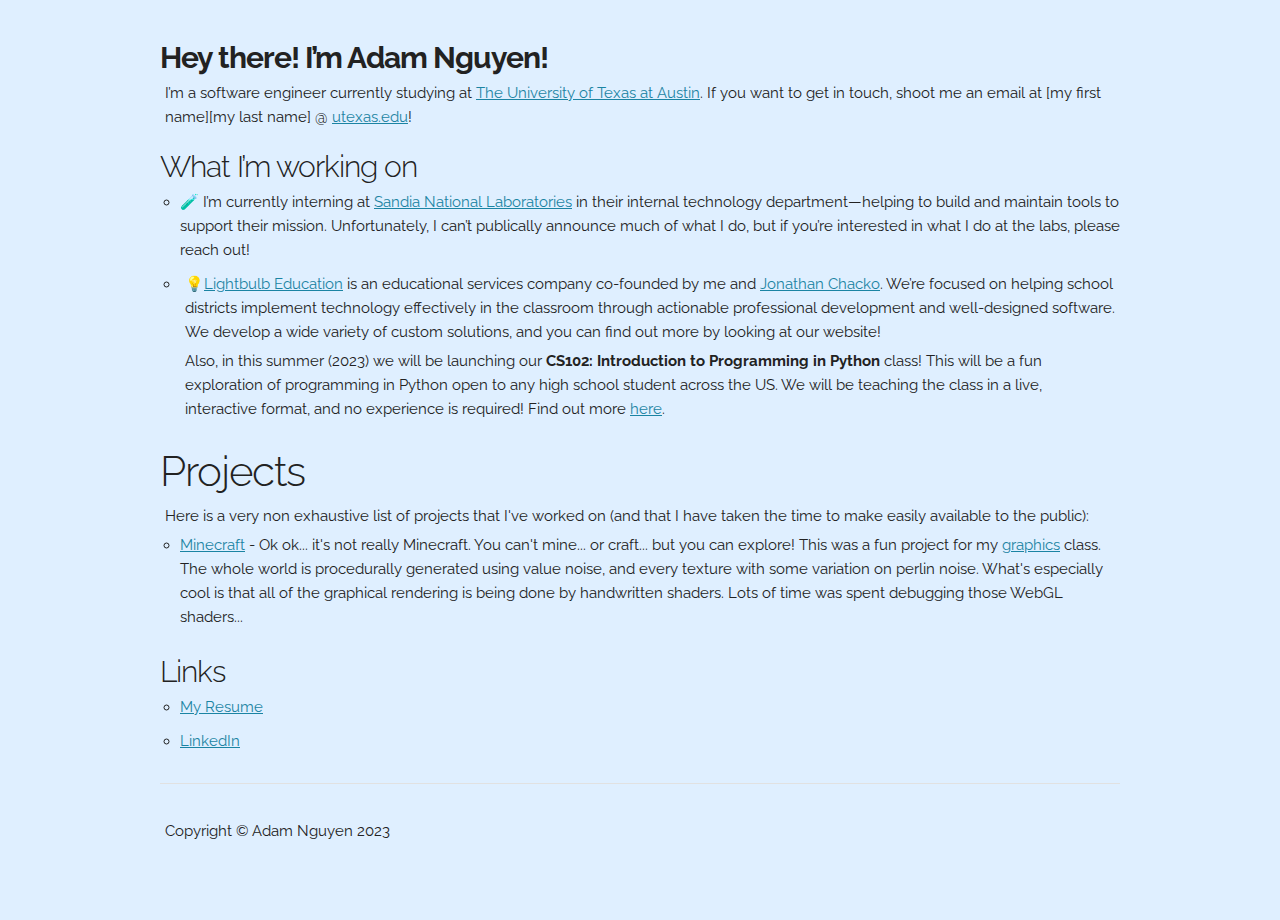
==== public/index.html @ 79eb549b "Merge branch 'main' into 2023" ====
<!DOCTYPE html>
<html>

<head>
  <meta charset="utf-8">
  <meta name="viewport" content="width=device-width">
  <title>Adam Nguyen</title>
<!--   <link href="https://unpkg.com/@picocss/pico@1.5.2/css/pico.min.css" rel="stylesheet" type="text/css" /> -->
  <!-- <link href="style.css" rel="stylesheet" type="text/css" /> -->
  <link rel="preconnect" href="https://fonts.googleapis.com">
  <link rel="preconnect" href="https://fonts.gstatic.com" crossorigin>
  <link href="https://fonts.googleapis.com/css2?family=Raleway&display=swap" rel="stylesheet">
  <link href="skeleton.css" rel="stylesheet" type="text/css" />
  <link href="normalize.css" rel="stylesheet" type="text/css" />
  <link href="loadlast.css" rel="stylesheet" type="text/css" />
</head>

<body>
  <div class="container">
    <!-- <p class="section-description header">LinkedIn  -  GitHub  -  Resume</p> -->
    <h1 id="hey-there-i’m-adam-nguyen" class="heading"><strong>Hey there! I’m Adam Nguyen!</strong></h1>
    <p>I’m a software engineer currently studying at <a href="https://www.utexas.edu/">The University of Texas at
        Austin</a>. If you want to get in touch, shoot me an email at [my first name][my last name] @ <a
        href="http://utexas.edu">utexas.edu</a>!</p>
    <h1 id="what-i’m-working-on">What I’m working on</h1>
    <ul>
      <li>🧪 I’m currently interning at <a href="https://sandia.gov">Sandia National Laboratories</a> in their internal
          technology department—helping to build and maintain tools to support their mission. Unfortunately, I can’t
          publically announce much of what I do, but if you’re interested in what I do at the labs, please reach out!
      </li>
      <li><p>💡<a href="https://lightbulb.education/">Lightbulb Education</a> is an educational services company co-founded
          by me and <a href="https://jchacko.dev">Jonathan Chacko</a>. We’re focused on helping school districts
          implement technology effectively in the classroom through actionable professional development and
          well-designed software. We develop a wide variety of custom solutions, and you can find out more by looking at
          our website!</p>

          <p>
            Also, in this summer (2023) we will be launching our <strong>CS102: Introduction to Programming in Python</strong> class!
            This will be a fun exploration of programming in Python open to any high school student across
            the US. We will be teaching the class in a live, interactive format, and no experience is required! 
            Find out more <a href="https://lightbulb.education/cs102.html" target="_blank">here</a>.
          </p>
      </li>
      
      <!-- <li>
        🏫 <a href="https://outreach.uteach.utexas.edu/">UTeach Outreach</a> is the final item on this list, an
          organization that I am extremely happy to be a part of. We help engage elementary and middle school students
          in STEM by bringing college students into their classrooms and allowing them to explore topics that they never
          would be able to in their regular classes. I’m currently taking a break from them over the summer, but I look
          forward to returning in the fall.
      </li> -->
    </ul>
    <h2>Projects</h2>
    <p>Here is a very non exhaustive list of projects that I've worked on (and that I have taken the 
      time to make easily available to the public):</p>
    <ul>
      <li><a href="https://www.cs.utexas.edu/~adamn/minecraft/" target="_blank">Minecraft</a> - Ok ok... it's not really Minecraft. You can't mine... or craft... 
        but you can explore! This was a fun project for my <a href="https://www.cs.utexas.edu/~graphics/s23/cs378h/" target="_blank">graphics</a> 
        class. The whole world is procedurally generated using value noise, and every texture with some variation on perlin noise.
        What's especially cool is that all of the graphical rendering is being done by handwritten shaders. Lots of time was spent 
        debugging those WebGL shaders...</li>
    </ul>
    <!-- <h1 id="my-friends">My friends</h1>
    <p>🧑‍🤝‍🧑 A non-exhaustive list, in no particular order, of the wonderful people in my life:</p>
    <ul>
      <li><a href="https://jchacko.dev/">jchacko.dev</a> - My best friend and a super amazing guy.</li>
      <li><a href="https://benaubin.com/">benaubin.com</a> - Makes the best pasta carbonara.</li>
    </ul> -->
    <h1 id="links">Links</h1>
    <ul>
      <li><a href="https://docs.google.com/document/d/e/2PACX-1vRsJjgC9dgACAwV-GreEsjLv2fPfvwAAKAZ-rKN1sTv48nCoxZjNA0XbSz0UhXEnxGXQOQiwuHqRRaI/pub">My Resume</a></li>
      <li><a href="http://linkedin.com/in/nguyen-adam">LinkedIn</a></li>
    </ul>
    <hr>
    <p class="footer">
      Copyright © Adam Nguyen 2023
    </p>

  </div>
</body>

</html>
---- public/style.css ----
@charset "UTF-8";/*!
 * Pico.css v1.5.2 (https://picocss.com)
 * Copyright 2019-2022 - Licensed under MIT
 */:root{--font-family:system-ui,-apple-system,"Segoe UI","Roboto","Ubuntu","Cantarell","Noto Sans",sans-serif,"Apple Color Emoji","Segoe UI Emoji","Segoe UI Symbol","Noto Color Emoji";--line-height:1.5;--font-weight:400;--font-size:16px;--border-radius:0.25rem;--border-width:1px;--outline-width:3px;--spacing:1rem;--typography-spacing-vertical:1.5rem;--block-spacing-vertical:calc(var(--spacing) * 2);--block-spacing-horizontal:var(--spacing);--grid-spacing-vertical:0;--grid-spacing-horizontal:var(--spacing);--form-element-spacing-vertical:0.75rem;--form-element-spacing-horizontal:1rem;--nav-element-spacing-vertical:1rem;--nav-element-spacing-horizontal:0.5rem;--nav-link-spacing-vertical:0.5rem;--nav-link-spacing-horizontal:0.5rem;--form-label-font-weight:var(--font-weight);--transition:0.2s ease-in-out}@media (min-width:576px){:root{--font-size:17px}}@media (min-width:768px){:root{--font-size:18px}}@media (min-width:992px){:root{--font-size:19px}}@media (min-width:1200px){:root{--font-size:20px}}@media (min-width:576px){body>footer,body>header,body>main,section{--block-spacing-vertical:calc(var(--spacing) * 2.5)}}@media (min-width:768px){body>footer,body>header,body>main,section{--block-spacing-vertical:calc(var(--spacing) * 3)}}@media (min-width:992px){body>footer,body>header,body>main,section{--block-spacing-vertical:calc(var(--spacing) * 3.5)}}@media (min-width:1200px){body>footer,body>header,body>main,section{--block-spacing-vertical:calc(var(--spacing) * 4)}}@media (min-width:576px){article{--block-spacing-horizontal:calc(var(--spacing) * 1.25)}}@media (min-width:768px){article{--block-spacing-horizontal:calc(var(--spacing) * 1.5)}}@media (min-width:992px){article{--block-spacing-horizontal:calc(var(--spacing) * 1.75)}}@media (min-width:1200px){article{--block-spacing-horizontal:calc(var(--spacing) * 2)}}dialog>article{--block-spacing-vertical:calc(var(--spacing) * 2);--block-spacing-horizontal:var(--spacing)}@media (min-width:576px){dialog>article{--block-spacing-vertical:calc(var(--spacing) * 2.5);--block-spacing-horizontal:calc(var(--spacing) * 1.25)}}@media (min-width:768px){dialog>article{--block-spacing-vertical:calc(var(--spacing) * 3);--block-spacing-horizontal:calc(var(--spacing) * 1.5)}}a{--text-decoration:none}a.contrast,a.secondary{--text-decoration:underline}small{--font-size:0.875em}h1,h2,h3,h4,h5,h6{--font-weight:700}h1{--font-size:2rem;--typography-spacing-vertical:3rem}h2{--font-size:1.75rem;--typography-spacing-vertical:2.625rem}h3{--font-size:1.5rem;--typography-spacing-vertical:2.25rem}h4{--font-size:1.25rem;--typography-spacing-vertical:1.874rem}h5{--font-size:1.125rem;--typography-spacing-vertical:1.6875rem}[type=checkbox],[type=radio]{--border-width:2px}[type=checkbox][role=switch]{--border-width:3px}tfoot td,tfoot th,thead td,thead th{--border-width:3px}:not(thead):not(tfoot)>*>td{--font-size:0.875em}code,kbd,pre,samp{--font-family:"Menlo","Consolas","Roboto Mono","Ubuntu Monospace","Noto Mono","Oxygen Mono","Liberation Mono",monospace,"Apple Color Emoji","Segoe UI Emoji","Segoe UI Symbol","Noto Color Emoji"}kbd{--font-weight:bolder}:root:not([data-theme=dark]),[data-theme=light]{color-scheme:light;--background-color:#dfefff;--color:hsl(205deg, 20%, 32%);--h1-color:hsl(205deg, 30%, 15%);--h2-color:#24333e;--h3-color:hsl(205deg, 25%, 23%);--h4-color:#374956;--h5-color:hsl(205deg, 20%, 32%);--h6-color:#4d606d;--muted-color:hsl(205deg, 10%, 50%);--muted-border-color:hsl(205deg, 20%, 94%);--primary:hsl(195deg, 85%, 41%);--primary-hover:hsl(195deg, 90%, 32%);--primary-focus:rgba(16, 149, 193, 0.125);--primary-inverse:#dfefff;--secondary:hsl(205deg, 15%, 41%);--secondary-hover:hsl(205deg, 20%, 32%);--secondary-focus:rgba(89, 107, 120, 0.125);--secondary-inverse:#dfefff;--contrast:hsl(205deg, 30%, 15%);--contrast-hover:#000;--contrast-focus:rgba(89, 107, 120, 0.125);--contrast-inverse:#dfefff;--mark-background-color:#dfefff2ca;--mark-color:#543a26;--ins-color:#388e3c;--del-color:#c62828;--blockquote-border-color:var(--muted-border-color);--blockquote-footer-color:var(--muted-color);--button-box-shadow:0 0 0 rgba(0, 0, 0, 0);--button-hover-box-shadow:0 0 0 rgba(0, 0, 0, 0);--form-element-background-color:transparent;--form-element-border-color:hsl(205deg, 14%, 68%);--form-element-color:var(--color);--form-element-placeholder-color:var(--muted-color);--form-element-active-background-color:transparent;--form-element-active-border-color:var(--primary);--form-element-focus-color:var(--primary-focus);--form-element-disabled-background-color:hsl(205deg, 18%, 86%);--form-element-disabled-border-color:hsl(205deg, 14%, 68%);--form-element-disabled-opacity:0.5;--form-element-invalid-border-color:#c62828;--form-element-invalid-active-border-color:#d32f2f;--form-element-invalid-focus-color:rgba(211, 47, 47, 0.125);--form-element-valid-border-color:#388e3c;--form-element-valid-active-border-color:#43a047;--form-element-valid-focus-color:rgba(67, 160, 71, 0.125);--switch-background-color:hsl(205deg, 16%, 77%);--switch-color:var(--primary-inverse);--switch-checked-background-color:var(--primary);--range-border-color:hsl(205deg, 18%, 86%);--range-active-border-color:hsl(205deg, 16%, 77%);--range-thumb-border-color:var(--background-color);--range-thumb-color:var(--secondary);--range-thumb-hover-color:var(--secondary-hover);--range-thumb-active-color:var(--primary);--table-border-color:var(--muted-border-color);--table-row-stripped-background-color:#f6f8f9;--code-background-color:hsl(205deg, 20%, 94%);--code-color:var(--muted-color);--code-kbd-background-color:var(--contrast);--code-kbd-color:var(--contrast-inverse);--code-tag-color:hsl(330deg, 40%, 50%);--code-property-color:hsl(185deg, 40%, 40%);--code-value-color:hsl(40deg, 20%, 50%);--code-comment-color:hsl(205deg, 14%, 68%);--accordion-border-color:var(--muted-border-color);--accordion-close-summary-color:var(--color);--accordion-open-summary-color:var(--muted-color);--card-background-color:var(--background-color);--card-border-color:var(--muted-border-color);--card-box-shadow:0 0.125rem 1rem rgba(27, 40, 50, 0.04),0 0.125rem 2rem rgba(27, 40, 50, 0.08),0 0 0 0.0625rem rgba(27, 40, 50, 0.024);--card-sectionning-background-color:#fbfbfc;--dropdown-background-color:#fbfbfc;--dropdown-border-color:#e1e6eb;--dropdown-box-shadow:var(--card-box-shadow);--dropdown-color:var(--color);--dropdown-hover-background-color:hsl(205deg, 20%, 94%);--modal-overlay-background-color:rgba(213, 220, 226, 0.8);--progress-background-color:hsl(205deg, 18%, 86%);--progress-color:var(--primary);--loading-spinner-opacity:0.5;--tooltip-background-color:var(--contrast);--tooltip-color:var(--contrast-inverse);--icon-checkbox:url("data:image/svg+xml,%3Csvg xmlns='http://www.w3.org/2000/svg' width='24' height='24' viewBox='0 0 24 24' fill='none' stroke='%23FFF' stroke-width='4' stroke-linecap='round' stroke-linejoin='round'%3E%3Cpolyline points='20 6 9 17 4 12'%3E%3C/polyline%3E%3C/svg%3E");--icon-chevron:url("data:image/svg+xml,%3Csvg xmlns='http://www.w3.org/2000/svg' width='24' height='24' viewBox='0 0 24 24' fill='none' stroke='rgba(65, 84, 98, 0.999)' stroke-width='2' stroke-linecap='round' stroke-linejoin='round'%3E%3Cpolyline points='6 9 12 15 18 9'%3E%3C/polyline%3E%3C/svg%3E");--icon-chevron-button:url("data:image/svg+xml,%3Csvg xmlns='http://www.w3.org/2000/svg' width='24' height='24' viewBox='0 0 24 24' fill='none' stroke='rgba(255, 255, 255, 0.999)' stroke-width='2' stroke-linecap='round' stroke-linejoin='round'%3E%3Cpolyline points='6 9 12 15 18 9'%3E%3C/polyline%3E%3C/svg%3E");--icon-chevron-button-inverse:url("data:image/svg+xml,%3Csvg xmlns='http://www.w3.org/2000/svg' width='24' height='24' viewBox='0 0 24 24' fill='none' stroke='rgba(255, 255, 255, 0.999)' stroke-width='2' stroke-linecap='round' stroke-linejoin='round'%3E%3Cpolyline points='6 9 12 15 18 9'%3E%3C/polyline%3E%3C/svg%3E");--icon-close:url("data:image/svg+xml,%3Csvg xmlns='http://www.w3.org/2000/svg' width='24' height='24' viewBox='0 0 24 24' fill='none' stroke='rgba(115, 130, 140, 0.999)' stroke-width='4' stroke-linecap='round' stroke-linejoin='round'%3E%3Cline x1='18' y1='6' x2='6' y2='18'%3E%3C/line%3E%3Cline x1='6' y1='6' x2='18' y2='18'%3E%3C/line%3E%3C/svg%3E");--icon-date:url("data:image/svg+xml,%3Csvg xmlns='http://www.w3.org/2000/svg' width='24' height='24' viewBox='0 0 24 24' fill='none' stroke='rgba(65, 84, 98, 0.999)' stroke-width='2' stroke-linecap='round' stroke-linejoin='round'%3E%3Crect x='3' y='4' width='18' height='18' rx='2' ry='2'%3E%3C/rect%3E%3Cline x1='16' y1='2' x2='16' y2='6'%3E%3C/line%3E%3Cline x1='8' y1='2' x2='8' y2='6'%3E%3C/line%3E%3Cline x1='3' y1='10' x2='21' y2='10'%3E%3C/line%3E%3C/svg%3E");--icon-invalid:url("data:image/svg+xml,%3Csvg xmlns='http://www.w3.org/2000/svg' width='24' height='24' viewBox='0 0 24 24' fill='none' stroke='rgba(198, 40, 40, 0.999)' stroke-width='2' stroke-linecap='round' stroke-linejoin='round'%3E%3Ccircle cx='12' cy='12' r='10'%3E%3C/circle%3E%3Cline x1='12' y1='8' x2='12' y2='12'%3E%3C/line%3E%3Cline x1='12' y1='16' x2='12.01' y2='16'%3E%3C/line%3E%3C/svg%3E");--icon-minus:url("data:image/svg+xml,%3Csvg xmlns='http://www.w3.org/2000/svg' width='24' height='24' viewBox='0 0 24 24' fill='none' stroke='%23FFF' stroke-width='4' stroke-linecap='round' stroke-linejoin='round'%3E%3Cline x1='5' y1='12' x2='19' y2='12'%3E%3C/line%3E%3C/svg%3E");--icon-search:url("data:image/svg+xml,%3Csvg xmlns='http://www.w3.org/2000/svg' width='24' height='24' viewBox='0 0 24 24' fill='none' stroke='rgba(65, 84, 98, 0.999)' stroke-width='2' stroke-linecap='round' stroke-linejoin='round'%3E%3Ccircle cx='11' cy='11' r='8'%3E%3C/circle%3E%3Cline x1='21' y1='21' x2='16.65' y2='16.65'%3E%3C/line%3E%3C/svg%3E");--icon-time:url("data:image/svg+xml,%3Csvg xmlns='http://www.w3.org/2000/svg' width='24' height='24' viewBox='0 0 24 24' fill='none' stroke='rgba(65, 84, 98, 0.999)' stroke-width='2' stroke-linecap='round' stroke-linejoin='round'%3E%3Ccircle cx='12' cy='12' r='10'%3E%3C/circle%3E%3Cpolyline points='12 6 12 12 16 14'%3E%3C/polyline%3E%3C/svg%3E");--icon-valid:url("data:image/svg+xml,%3Csvg xmlns='http://www.w3.org/2000/svg' width='24' height='24' viewBox='0 0 24 24' fill='none' stroke='rgba(56, 142, 60, 0.999)' stroke-width='3' stroke-linecap='round' stroke-linejoin='round'%3E%3Cpolyline points='20 6 9 17 4 12'%3E%3C/polyline%3E%3C/svg%3E")}@media only screen and (prefers-color-scheme:dark){:root:not([data-theme=light]){color-scheme:dark;--background-color:#11191f;--color:hsl(205deg, 16%, 77%);--h1-color:hsl(205deg, 20%, 94%);--h2-color:#e1e6eb;--h3-color:hsl(205deg, 18%, 86%);--h4-color:#c8d1d8;--h5-color:hsl(205deg, 16%, 77%);--h6-color:#afbbc4;--muted-color:hsl(205deg, 10%, 50%);--muted-border-color:#1f2d38;--primary:hsl(195deg, 85%, 41%);--primary-hover:hsl(195deg, 80%, 50%);--primary-focus:rgba(16, 149, 193, 0.25);--primary-inverse:#dfefff;--secondary:hsl(205deg, 15%, 41%);--secondary-hover:hsl(205deg, 10%, 50%);--secondary-focus:rgba(115, 130, 140, 0.25);--secondary-inverse:#dfefff;--contrast:hsl(205deg, 20%, 94%);--contrast-hover:#dfefff;--contrast-focus:rgba(115, 130, 140, 0.25);--contrast-inverse:#000;--mark-background-color:#d1c284;--mark-color:#11191f;--ins-color:#388e3c;--del-color:#c62828;--blockquote-border-color:var(--muted-border-color);--blockquote-footer-color:var(--muted-color);--button-box-shadow:0 0 0 rgba(0, 0, 0, 0);--button-hover-box-shadow:0 0 0 rgba(0, 0, 0, 0);--form-element-background-color:#11191f;--form-element-border-color:#374956;--form-element-color:var(--color);--form-element-placeholder-color:var(--muted-color);--form-element-active-background-color:var(--form-element-background-color);--form-element-active-border-color:var(--primary);--form-element-focus-color:var(--primary-focus);--form-element-disabled-background-color:hsl(205deg, 25%, 23%);--form-element-disabled-border-color:hsl(205deg, 20%, 32%);--form-element-disabled-opacity:0.5;--form-element-invalid-border-color:#b71c1c;--form-element-invalid-active-border-color:#c62828;--form-element-invalid-focus-color:rgba(198, 40, 40, 0.25);--form-element-valid-border-color:#2e7d32;--form-element-valid-active-border-color:#388e3c;--form-element-valid-focus-color:rgba(56, 142, 60, 0.25);--switch-background-color:#374956;--switch-color:var(--primary-inverse);--switch-checked-background-color:var(--primary);--range-border-color:#24333e;--range-active-border-color:hsl(205deg, 25%, 23%);--range-thumb-border-color:var(--background-color);--range-thumb-color:var(--secondary);--range-thumb-hover-color:var(--secondary-hover);--range-thumb-active-color:var(--primary);--table-border-color:var(--muted-border-color);--table-row-stripped-background-color:rgba(115, 130, 140, 0.05);--code-background-color:#18232c;--code-color:var(--muted-color);--code-kbd-background-color:var(--contrast);--code-kbd-color:var(--contrast-inverse);--code-tag-color:hsl(330deg, 30%, 50%);--code-property-color:hsl(185deg, 30%, 50%);--code-value-color:hsl(40deg, 10%, 50%);--code-comment-color:#4d606d;--accordion-border-color:var(--muted-border-color);--accordion-active-summary-color:var(--primary);--accordion-close-summary-color:var(--color);--accordion-open-summary-color:var(--muted-color);--card-background-color:#141e26;--card-border-color:#11191f;--card-box-shadow:0 0.125rem 1rem rgba(0, 0, 0, 0.06),0 0.125rem 2rem rgba(0, 0, 0, 0.12),0 0 0 0.0625rem rgba(0, 0, 0, 0.036);--card-sectionning-background-color:#18232c;--dropdown-background-color:hsl(205deg, 30%, 15%);--dropdown-border-color:#24333e;--dropdown-box-shadow:var(--card-box-shadow);--dropdown-color:var(--color);--dropdown-hover-background-color:rgba(36, 51, 62, 0.75);--modal-overlay-background-color:rgba(36, 51, 62, 0.9);--progress-background-color:#24333e;--progress-color:var(--primary);--loading-spinner-opacity:0.5;--tooltip-background-color:var(--contrast);--tooltip-color:var(--contrast-inverse);--icon-checkbox:url("data:image/svg+xml,%3Csvg xmlns='http://www.w3.org/2000/svg' width='24' height='24' viewBox='0 0 24 24' fill='none' stroke='%23FFF' stroke-width='4' stroke-linecap='round' stroke-linejoin='round'%3E%3Cpolyline points='20 6 9 17 4 12'%3E%3C/polyline%3E%3C/svg%3E");--icon-chevron:url("data:image/svg+xml,%3Csvg xmlns='http://www.w3.org/2000/svg' width='24' height='24' viewBox='0 0 24 24' fill='none' stroke='rgba(162, 175, 185, 0.999)' stroke-width='2' stroke-linecap='round' stroke-linejoin='round'%3E%3Cpolyline points='6 9 12 15 18 9'%3E%3C/polyline%3E%3C/svg%3E");--icon-chevron-button:url("data:image/svg+xml,%3Csvg xmlns='http://www.w3.org/2000/svg' width='24' height='24' viewBox='0 0 24 24' fill='none' stroke='rgba(255, 255, 255, 0.999)' stroke-width='2' stroke-linecap='round' stroke-linejoin='round'%3E%3Cpolyline points='6 9 12 15 18 9'%3E%3C/polyline%3E%3C/svg%3E");--icon-chevron-button-inverse:url("data:image/svg+xml,%3Csvg xmlns='http://www.w3.org/2000/svg' width='24' height='24' viewBox='0 0 24 24' fill='none' stroke='rgba(0, 0, 0, 0.999)' stroke-width='2' stroke-linecap='round' stroke-linejoin='round'%3E%3Cpolyline points='6 9 12 15 18 9'%3E%3C/polyline%3E%3C/svg%3E");--icon-close:url("data:image/svg+xml,%3Csvg xmlns='http://www.w3.org/2000/svg' width='24' height='24' viewBox='0 0 24 24' fill='none' stroke='rgba(115, 130, 140, 0.999)' stroke-width='4' stroke-linecap='round' stroke-linejoin='round'%3E%3Cline x1='18' y1='6' x2='6' y2='18'%3E%3C/line%3E%3Cline x1='6' y1='6' x2='18' y2='18'%3E%3C/line%3E%3C/svg%3E");--icon-date:url("data:image/svg+xml,%3Csvg xmlns='http://www.w3.org/2000/svg' width='24' height='24' viewBox='0 0 24 24' fill='none' stroke='rgba(162, 175, 185, 0.999)' stroke-width='2' stroke-linecap='round' stroke-linejoin='round'%3E%3Crect x='3' y='4' width='18' height='18' rx='2' ry='2'%3E%3C/rect%3E%3Cline x1='16' y1='2' x2='16' y2='6'%3E%3C/line%3E%3Cline x1='8' y1='2' x2='8' y2='6'%3E%3C/line%3E%3Cline x1='3' y1='10' x2='21' y2='10'%3E%3C/line%3E%3C/svg%3E");--icon-invalid:url("data:image/svg+xml,%3Csvg xmlns='http://www.w3.org/2000/svg' width='24' height='24' viewBox='0 0 24 24' fill='none' stroke='rgba(183, 28, 28, 0.999)' stroke-width='2' stroke-linecap='round' stroke-linejoin='round'%3E%3Ccircle cx='12' cy='12' r='10'%3E%3C/circle%3E%3Cline x1='12' y1='8' x2='12' y2='12'%3E%3C/line%3E%3Cline x1='12' y1='16' x2='12.01' y2='16'%3E%3C/line%3E%3C/svg%3E");--icon-minus:url("data:image/svg+xml,%3Csvg xmlns='http://www.w3.org/2000/svg' width='24' height='24' viewBox='0 0 24 24' fill='none' stroke='%23FFF' stroke-width='4' stroke-linecap='round' stroke-linejoin='round'%3E%3Cline x1='5' y1='12' x2='19' y2='12'%3E%3C/line%3E%3C/svg%3E");--icon-search:url("data:image/svg+xml,%3Csvg xmlns='http://www.w3.org/2000/svg' width='24' height='24' viewBox='0 0 24 24' fill='none' stroke='rgba(162, 175, 185, 0.999)' stroke-width='2' stroke-linecap='round' stroke-linejoin='round'%3E%3Ccircle cx='11' cy='11' r='8'%3E%3C/circle%3E%3Cline x1='21' y1='21' x2='16.65' y2='16.65'%3E%3C/line%3E%3C/svg%3E");--icon-time:url("data:image/svg+xml,%3Csvg xmlns='http://www.w3.org/2000/svg' width='24' height='24' viewBox='0 0 24 24' fill='none' stroke='rgba(162, 175, 185, 0.999)' stroke-width='2' stroke-linecap='round' stroke-linejoin='round'%3E%3Ccircle cx='12' cy='12' r='10'%3E%3C/circle%3E%3Cpolyline points='12 6 12 12 16 14'%3E%3C/polyline%3E%3C/svg%3E");--icon-valid:url("data:image/svg+xml,%3Csvg xmlns='http://www.w3.org/2000/svg' width='24' height='24' viewBox='0 0 24 24' fill='none' stroke='rgba(46, 125, 50, 0.999)' stroke-width='3' stroke-linecap='round' stroke-linejoin='round'%3E%3Cpolyline points='20 6 9 17 4 12'%3E%3C/polyline%3E%3C/svg%3E")}}[data-theme=dark]{color-scheme:dark;--background-color:#11191f;--color:hsl(205deg, 16%, 77%);--h1-color:hsl(205deg, 20%, 94%);--h2-color:#e1e6eb;--h3-color:hsl(205deg, 18%, 86%);--h4-color:#c8d1d8;--h5-color:hsl(205deg, 16%, 77%);--h6-color:#afbbc4;--muted-color:hsl(205deg, 10%, 50%);--muted-border-color:#1f2d38;--primary:hsl(195deg, 85%, 41%);--primary-hover:hsl(195deg, 80%, 50%);--primary-focus:rgba(16, 149, 193, 0.25);--primary-inverse:#dfefff;--secondary:hsl(205deg, 15%, 41%);--secondary-hover:hsl(205deg, 10%, 50%);--secondary-focus:rgba(115, 130, 140, 0.25);--secondary-inverse:#dfefff;--contrast:hsl(205deg, 20%, 94%);--contrast-hover:#dfefff;--contrast-focus:rgba(115, 130, 140, 0.25);--contrast-inverse:#000;--mark-background-color:#d1c284;--mark-color:#11191f;--ins-color:#388e3c;--del-color:#c62828;--blockquote-border-color:var(--muted-border-color);--blockquote-footer-color:var(--muted-color);--button-box-shadow:0 0 0 rgba(0, 0, 0, 0);--button-hover-box-shadow:0 0 0 rgba(0, 0, 0, 0);--form-element-background-color:#11191f;--form-element-border-color:#374956;--form-element-color:var(--color);--form-element-placeholder-color:var(--muted-color);--form-element-active-background-color:var(--form-element-background-color);--form-element-active-border-color:var(--primary);--form-element-focus-color:var(--primary-focus);--form-element-disabled-background-color:hsl(205deg, 25%, 23%);--form-element-disabled-border-color:hsl(205deg, 20%, 32%);--form-element-disabled-opacity:0.5;--form-element-invalid-border-color:#b71c1c;--form-element-invalid-active-border-color:#c62828;--form-element-invalid-focus-color:rgba(198, 40, 40, 0.25);--form-element-valid-border-color:#2e7d32;--form-element-valid-active-border-color:#388e3c;--form-element-valid-focus-color:rgba(56, 142, 60, 0.25);--switch-background-color:#374956;--switch-color:var(--primary-inverse);--switch-checked-background-color:var(--primary);--range-border-color:#24333e;--range-active-border-color:hsl(205deg, 25%, 23%);--range-thumb-border-color:var(--background-color);--range-thumb-color:var(--secondary);--range-thumb-hover-color:var(--secondary-hover);--range-thumb-active-color:var(--primary);--table-border-color:var(--muted-border-color);--table-row-stripped-background-color:rgba(115, 130, 140, 0.05);--code-background-color:#18232c;--code-color:var(--muted-color);--code-kbd-background-color:var(--contrast);--code-kbd-color:var(--contrast-inverse);--code-tag-color:hsl(330deg, 30%, 50%);--code-property-color:hsl(185deg, 30%, 50%);--code-value-color:hsl(40deg, 10%, 50%);--code-comment-color:#4d606d;--accordion-border-color:var(--muted-border-color);--accordion-active-summary-color:var(--primary);--accordion-close-summary-color:var(--color);--accordion-open-summary-color:var(--muted-color);--card-background-color:#141e26;--card-border-color:#11191f;--card-box-shadow:0 0.125rem 1rem rgba(0, 0, 0, 0.06),0 0.125rem 2rem rgba(0, 0, 0, 0.12),0 0 0 0.0625rem rgba(0, 0, 0, 0.036);--card-sectionning-background-color:#18232c;--dropdown-background-color:hsl(205deg, 30%, 15%);--dropdown-border-color:#24333e;--dropdown-box-shadow:var(--card-box-shadow);--dropdown-color:var(--color);--dropdown-hover-background-color:rgba(36, 51, 62, 0.75);--modal-overlay-background-color:rgba(36, 51, 62, 0.9);--progress-background-color:#24333e;--progress-color:var(--primary);--loading-spinner-opacity:0.5;--tooltip-background-color:var(--contrast);--tooltip-color:var(--contrast-inverse);--icon-checkbox:url("data:image/svg+xml,%3Csvg xmlns='http://www.w3.org/2000/svg' width='24' height='24' viewBox='0 0 24 24' fill='none' stroke='%23FFF' stroke-width='4' stroke-linecap='round' stroke-linejoin='round'%3E%3Cpolyline points='20 6 9 17 4 12'%3E%3C/polyline%3E%3C/svg%3E");--icon-chevron:url("data:image/svg+xml,%3Csvg xmlns='http://www.w3.org/2000/svg' width='24' height='24' viewBox='0 0 24 24' fill='none' stroke='rgba(162, 175, 185, 0.999)' stroke-width='2' stroke-linecap='round' stroke-linejoin='round'%3E%3Cpolyline points='6 9 12 15 18 9'%3E%3C/polyline%3E%3C/svg%3E");--icon-chevron-button:url("data:image/svg+xml,%3Csvg xmlns='http://www.w3.org/2000/svg' width='24' height='24' viewBox='0 0 24 24' fill='none' stroke='rgba(255, 255, 255, 0.999)' stroke-width='2' stroke-linecap='round' stroke-linejoin='round'%3E%3Cpolyline points='6 9 12 15 18 9'%3E%3C/polyline%3E%3C/svg%3E");--icon-chevron-button-inverse:url("data:image/svg+xml,%3Csvg xmlns='http://www.w3.org/2000/svg' width='24' height='24' viewBox='0 0 24 24' fill='none' stroke='rgba(0, 0, 0, 0.999)' stroke-width='2' stroke-linecap='round' stroke-linejoin='round'%3E%3Cpolyline points='6 9 12 15 18 9'%3E%3C/polyline%3E%3C/svg%3E");--icon-close:url("data:image/svg+xml,%3Csvg xmlns='http://www.w3.org/2000/svg' width='24' height='24' viewBox='0 0 24 24' fill='none' stroke='rgba(115, 130, 140, 0.999)' stroke-width='4' stroke-linecap='round' stroke-linejoin='round'%3E%3Cline x1='18' y1='6' x2='6' y2='18'%3E%3C/line%3E%3Cline x1='6' y1='6' x2='18' y2='18'%3E%3C/line%3E%3C/svg%3E");--icon-date:url("data:image/svg+xml,%3Csvg xmlns='http://www.w3.org/2000/svg' width='24' height='24' viewBox='0 0 24 24' fill='none' stroke='rgba(162, 175, 185, 0.999)' stroke-width='2' stroke-linecap='round' stroke-linejoin='round'%3E%3Crect x='3' y='4' width='18' height='18' rx='2' ry='2'%3E%3C/rect%3E%3Cline x1='16' y1='2' x2='16' y2='6'%3E%3C/line%3E%3Cline x1='8' y1='2' x2='8' y2='6'%3E%3C/line%3E%3Cline x1='3' y1='10' x2='21' y2='10'%3E%3C/line%3E%3C/svg%3E");--icon-invalid:url("data:image/svg+xml,%3Csvg xmlns='http://www.w3.org/2000/svg' width='24' height='24' viewBox='0 0 24 24' fill='none' stroke='rgba(183, 28, 28, 0.999)' stroke-width='2' stroke-linecap='round' stroke-linejoin='round'%3E%3Ccircle cx='12' cy='12' r='10'%3E%3C/circle%3E%3Cline x1='12' y1='8' x2='12' y2='12'%3E%3C/line%3E%3Cline x1='12' y1='16' x2='12.01' y2='16'%3E%3C/line%3E%3C/svg%3E");--icon-minus:url("data:image/svg+xml,%3Csvg xmlns='http://www.w3.org/2000/svg' width='24' height='24' viewBox='0 0 24 24' fill='none' stroke='%23FFF' stroke-width='4' stroke-linecap='round' stroke-linejoin='round'%3E%3Cline x1='5' y1='12' x2='19' y2='12'%3E%3C/line%3E%3C/svg%3E");--icon-search:url("data:image/svg+xml,%3Csvg xmlns='http://www.w3.org/2000/svg' width='24' height='24' viewBox='0 0 24 24' fill='none' stroke='rgba(162, 175, 185, 0.999)' stroke-width='2' stroke-linecap='round' stroke-linejoin='round'%3E%3Ccircle cx='11' cy='11' r='8'%3E%3C/circle%3E%3Cline x1='21' y1='21' x2='16.65' y2='16.65'%3E%3C/line%3E%3C/svg%3E");--icon-time:url("data:image/svg+xml,%3Csvg xmlns='http://www.w3.org/2000/svg' width='24' height='24' viewBox='0 0 24 24' fill='none' stroke='rgba(162, 175, 185, 0.999)' stroke-width='2' stroke-linecap='round' stroke-linejoin='round'%3E%3Ccircle cx='12' cy='12' r='10'%3E%3C/circle%3E%3Cpolyline points='12 6 12 12 16 14'%3E%3C/polyline%3E%3C/svg%3E");--icon-valid:url("data:image/svg+xml,%3Csvg xmlns='http://www.w3.org/2000/svg' width='24' height='24' viewBox='0 0 24 24' fill='none' stroke='rgba(46, 125, 50, 0.999)' stroke-width='3' stroke-linecap='round' stroke-linejoin='round'%3E%3Cpolyline points='20 6 9 17 4 12'%3E%3C/polyline%3E%3C/svg%3E")}*,::after,::before{box-sizing:border-box;background-repeat:no-repeat}::after,::before{text-decoration:inherit;vertical-align:inherit}:where(:root){-webkit-tap-highlight-color:transparent;-webkit-text-size-adjust:100%;-moz-text-size-adjust:100%;text-size-adjust:100%;text-rendering:optimizeLegibility;background-color:var(--background-color);color:var(--color);font-weight:var(--font-weight);font-size:var(--font-size);line-height:var(--line-height);font-family:var(--font-family);overflow-wrap:break-word;cursor:default;-moz-tab-size:4;-o-tab-size:4;tab-size:4}main{display:block}body{width:100%;margin:0}body>footer,body>header,body>main{width:100%;margin-right:auto;margin-left:auto;padding:var(--block-spacing-vertical) 0}.container,.container-fluid{width:100%;margin-right:auto;margin-left:auto;padding-right:var(--spacing);padding-left:var(--spacing)}@media (min-width:576px){.container{max-width:510px;padding-right:0;padding-left:0}}@media (min-width:768px){.container{max-width:700px}}@media (min-width:992px){.container{max-width:920px}}@media (min-width:1200px){.container{max-width:1130px}}section{margin-bottom:var(--block-spacing-vertical)}.grid{grid-column-gap:var(--grid-spacing-horizontal);grid-row-gap:var(--grid-spacing-vertical);display:grid;grid-template-columns:1fr;margin:0}@media (min-width:992px){.grid{grid-template-columns:repeat(auto-fit,minmax(0%,1fr))}}.grid>*{min-width:0}figure{display:block;margin:0;padding:0;overflow-x:auto}figure figcaption{padding:calc(var(--spacing) * .5) 0;color:var(--muted-color)}b,strong{font-weight:bolder}sub,sup{position:relative;font-size:.75em;line-height:0;vertical-align:baseline}sub{bottom:-.25em}sup{top:-.5em}address,blockquote,dl,figure,form,ol,p,pre,table,ul{margin-top:0;margin-bottom:var(--typography-spacing-vertical);color:var(--color);font-style:normal;font-weight:var(--font-weight);font-size:var(--font-size)}[role=link],a{--color:var(--primary);--background-color:transparent;outline:0;background-color:var(--background-color);color:var(--color);-webkit-text-decoration:var(--text-decoration);text-decoration:var(--text-decoration);transition:background-color var(--transition),color var(--transition),box-shadow var(--transition),-webkit-text-decoration var(--transition);transition:background-color var(--transition),color var(--transition),text-decoration var(--transition),box-shadow var(--transition);transition:background-color var(--transition),color var(--transition),text-decoration var(--transition),box-shadow var(--transition),-webkit-text-decoration var(--transition)}[role=link]:is([aria-current],:hover,:active,:focus),a:is([aria-current],:hover,:active,:focus){--color:var(--primary-hover);--text-decoration:underline}[role=link]:focus,a:focus{--background-color:var(--primary-focus)}[role=link].secondary,a.secondary{--color:var(--secondary)}[role=link].secondary:is([aria-current],:hover,:active,:focus),a.secondary:is([aria-current],:hover,:active,:focus){--color:var(--secondary-hover)}[role=link].secondary:focus,a.secondary:focus{--background-color:var(--secondary-focus)}[role=link].contrast,a.contrast{--color:var(--contrast)}[role=link].contrast:is([aria-current],:hover,:active,:focus),a.contrast:is([aria-current],:hover,:active,:focus){--color:var(--contrast-hover)}[role=link].contrast:focus,a.contrast:focus{--background-color:var(--contrast-focus)}h1,h2,h3,h4,h5,h6{margin-top:0;margin-bottom:var(--typography-spacing-vertical);color:var(--color);font-weight:var(--font-weight);font-size:var(--font-size);font-family:var(--font-family)}h1{--color:var(--h1-color)}h2{--color:var(--h2-color)}h3{--color:var(--h3-color)}h4{--color:var(--h4-color)}h5{--color:var(--h5-color)}h6{--color:var(--h6-color)}:where(address,blockquote,dl,figure,form,ol,p,pre,table,ul)~:is(h1,h2,h3,h4,h5,h6){margin-top:var(--typography-spacing-vertical)}.headings,hgroup{margin-bottom:var(--typography-spacing-vertical)}.headings>*,hgroup>*{margin-bottom:0}.headings>:last-child,hgroup>:last-child{--color:var(--muted-color);--font-weight:unset;font-size:1rem;font-family:unset}p{margin-bottom:var(--typography-spacing-vertical)}small{font-size:var(--font-size)}:where(dl,ol,ul){padding-right:0;padding-left:var(--spacing);-webkit-padding-start:var(--spacing);padding-inline-start:var(--spacing);-webkit-padding-end:0;padding-inline-end:0}:where(dl,ol,ul) li{margin-bottom:calc(var(--typography-spacing-vertical) * .25)}:where(dl,ol,ul) :is(dl,ol,ul){margin:0;margin-top:calc(var(--typography-spacing-vertical) * .25)}ul li{list-style:square}mark{padding:.125rem .25rem;background-color:var(--mark-background-color);color:var(--mark-color);vertical-align:baseline}blockquote{display:block;margin:var(--typography-spacing-vertical) 0;padding:var(--spacing);border-right:none;border-left:.25rem solid var(--blockquote-border-color);-webkit-border-start:0.25rem solid var(--blockquote-border-color);border-inline-start:0.25rem solid var(--blockquote-border-color);-webkit-border-end:none;border-inline-end:none}blockquote footer{margin-top:calc(var(--typography-spacing-vertical) * .5);color:var(--blockquote-footer-color)}abbr[title]{border-bottom:1px dotted;text-decoration:none;cursor:help}ins{color:var(--ins-color);text-decoration:none}del{color:var(--del-color)}::-moz-selection{background-color:var(--primary-focus)}::selection{background-color:var(--primary-focus)}:where(audio,canvas,iframe,img,svg,video){vertical-align:middle}audio,video{display:inline-block}audio:not([controls]){display:none;height:0}:where(iframe){border-style:none}img{max-width:100%;height:auto;border-style:none}:where(svg:not([fill])){fill:currentColor}svg:not(:root){overflow:hidden}button{margin:0;overflow:visible;font-family:inherit;text-transform:none}[type=button],[type=reset],[type=submit],button{-webkit-appearance:button}button{display:block;width:100%;margin-bottom:var(--spacing)}[role=button]{display:inline-block;text-decoration:none}[role=button],button,input[type=button],input[type=reset],input[type=submit]{--background-color:var(--primary);--border-color:var(--primary);--color:var(--primary-inverse);--box-shadow:var(--button-box-shadow, 0 0 0 rgba(0, 0, 0, 0));padding:var(--form-element-spacing-vertical) var(--form-element-spacing-horizontal);border:var(--border-width) solid var(--border-color);border-radius:var(--border-radius);outline:0;background-color:var(--background-color);box-shadow:var(--box-shadow);color:var(--color);font-weight:var(--font-weight);font-size:1rem;line-height:var(--line-height);text-align:center;cursor:pointer;transition:background-color var(--transition),border-color var(--transition),color var(--transition),box-shadow var(--transition)}[role=button]:is([aria-current],:hover,:active,:focus),button:is([aria-current],:hover,:active,:focus),input[type=button]:is([aria-current],:hover,:active,:focus),input[type=reset]:is([aria-current],:hover,:active,:focus),input[type=submit]:is([aria-current],:hover,:active,:focus){--background-color:var(--primary-hover);--border-color:var(--primary-hover);--box-shadow:var(--button-hover-box-shadow, 0 0 0 rgba(0, 0, 0, 0));--color:var(--primary-inverse)}[role=button]:focus,button:focus,input[type=button]:focus,input[type=reset]:focus,input[type=submit]:focus{--box-shadow:var(--button-hover-box-shadow, 0 0 0 rgba(0, 0, 0, 0)),0 0 0 var(--outline-width) var(--primary-focus)}:is(button,input[type=submit],input[type=button],[role=button]).secondary,input[type=reset]{--background-color:var(--secondary);--border-color:var(--secondary);--color:var(--secondary-inverse);cursor:pointer}:is(button,input[type=submit],input[type=button],[role=button]).secondary:is([aria-current],:hover,:active,:focus),input[type=reset]:is([aria-current],:hover,:active,:focus){--background-color:var(--secondary-hover);--border-color:var(--secondary-hover);--color:var(--secondary-inverse)}:is(button,input[type=submit],input[type=button],[role=button]).secondary:focus,input[type=reset]:focus{--box-shadow:var(--button-hover-box-shadow, 0 0 0 rgba(0, 0, 0, 0)),0 0 0 var(--outline-width) var(--secondary-focus)}:is(button,input[type=submit],input[type=button],[role=button]).contrast{--background-color:var(--contrast);--border-color:var(--contrast);--color:var(--contrast-inverse)}:is(button,input[type=submit],input[type=button],[role=button]).contrast:is([aria-current],:hover,:active,:focus){--background-color:var(--contrast-hover);--border-color:var(--contrast-hover);--color:var(--contrast-inverse)}:is(button,input[type=submit],input[type=button],[role=button]).contrast:focus{--box-shadow:var(--button-hover-box-shadow, 0 0 0 rgba(0, 0, 0, 0)),0 0 0 var(--outline-width) var(--contrast-focus)}:is(button,input[type=submit],input[type=button],[role=button]).outline,input[type=reset].outline{--background-color:transparent;--color:var(--primary)}:is(button,input[type=submit],input[type=button],[role=button]).outline:is([aria-current],:hover,:active,:focus),input[type=reset].outline:is([aria-current],:hover,:active,:focus){--background-color:transparent;--color:var(--primary-hover)}:is(button,input[type=submit],input[type=button],[role=button]).outline.secondary,input[type=reset].outline{--color:var(--secondary)}:is(button,input[type=submit],input[type=button],[role=button]).outline.secondary:is([aria-current],:hover,:active,:focus),input[type=reset].outline:is([aria-current],:hover,:active,:focus){--color:var(--secondary-hover)}:is(button,input[type=submit],input[type=button],[role=button]).outline.contrast{--color:var(--contrast)}:is(button,input[type=submit],input[type=button],[role=button]).outline.contrast:is([aria-current],:hover,:active,:focus){--color:var(--contrast-hover)}:where(button,[type=submit],[type=button],[type=reset],[role=button])[disabled],:where(fieldset[disabled]) :is(button,[type=submit],[type=button],[type=reset],[role=button]),a[role=button]:not([href]){opacity:.5;pointer-events:none}input,optgroup,select,textarea{margin:0;font-size:1rem;line-height:var(--line-height);font-family:inherit;letter-spacing:inherit}input{overflow:visible}select{text-transform:none}legend{max-width:100%;padding:0;color:inherit;white-space:normal}textarea{overflow:auto}[type=checkbox],[type=radio]{padding:0}::-webkit-inner-spin-button,::-webkit-outer-spin-button{height:auto}[type=search]{-webkit-appearance:textfield;outline-offset:-2px}[type=search]::-webkit-search-decoration{-webkit-appearance:none}::-webkit-file-upload-button{-webkit-appearance:button;font:inherit}::-moz-focus-inner{padding:0;border-style:none}:-moz-focusring{outline:0}:-moz-ui-invalid{box-shadow:none}::-ms-expand{display:none}[type=file],[type=range]{padding:0;border-width:0}input:not([type=checkbox]):not([type=radio]):not([type=range]){height:calc(1rem * var(--line-height) + var(--form-element-spacing-vertical) * 2 + var(--border-width) * 2)}fieldset{margin:0;margin-bottom:var(--spacing);padding:0;border:0}fieldset legend,label{display:block;margin-bottom:calc(var(--spacing) * .25);font-weight:var(--form-label-font-weight,var(--font-weight))}input:not([type=checkbox]):not([type=radio]),select,textarea{width:100%}input:not([type=checkbox]):not([type=radio]):not([type=range]):not([type=file]),select,textarea{-webkit-appearance:none;-moz-appearance:none;appearance:none;padding:var(--form-element-spacing-vertical) var(--form-element-spacing-horizontal);vertical-align:middle}input,select,textarea{--background-color:var(--form-element-background-color);--border-color:var(--form-element-border-color);--color:var(--form-element-color);--box-shadow:none;border:var(--border-width) solid var(--border-color);border-radius:var(--border-radius);outline:0;background-color:var(--background-color);box-shadow:var(--box-shadow);color:var(--color);font-weight:var(--font-weight);transition:background-color var(--transition),border-color var(--transition),color var(--transition),box-shadow var(--transition)}:where(select,textarea):is(:active,:focus),input:not([type=submit]):not([type=button]):not([type=reset]):not([type=checkbox]):not([type=radio]):not([readonly]):is(:active,:focus){--background-color:var(--form-element-active-background-color)}:where(select,textarea):is(:active,:focus),input:not([type=submit]):not([type=button]):not([type=reset]):not([role=switch]):not([readonly]):is(:active,:focus){--border-color:var(--form-element-active-border-color)}input:not([type=submit]):not([type=button]):not([type=reset]):not([type=range]):not([type=file]):not([readonly]):focus,select:focus,textarea:focus{--box-shadow:0 0 0 var(--outline-width) var(--form-element-focus-color)}:where(fieldset[disabled]) :is(input:not([type=submit]):not([type=button]):not([type=reset]),select,textarea),input:not([type=submit]):not([type=button]):not([type=reset])[disabled],select[disabled],textarea[disabled]{--background-color:var(--form-element-disabled-background-color);--border-color:var(--form-element-disabled-border-color);opacity:var(--form-element-disabled-opacity);pointer-events:none}:where(input,select,textarea):not([type=checkbox]):not([type=radio])[aria-invalid]{padding-right:calc(var(--form-element-spacing-horizontal) + 1.5rem)!important;padding-left:var(--form-element-spacing-horizontal);-webkit-padding-start:var(--form-element-spacing-horizontal)!important;padding-inline-start:var(--form-element-spacing-horizontal)!important;-webkit-padding-end:calc(var(--form-element-spacing-horizontal) + 1.5rem)!important;padding-inline-end:calc(var(--form-element-spacing-horizontal) + 1.5rem)!important;background-position:center right .75rem;background-size:1rem auto;background-repeat:no-repeat}:where(input,select,textarea):not([type=checkbox]):not([type=radio])[aria-invalid=false]{background-image:var(--icon-valid)}:where(input,select,textarea):not([type=checkbox]):not([type=radio])[aria-invalid=true]{background-image:var(--icon-invalid)}:where(input,select,textarea)[aria-invalid=false]{--border-color:var(--form-element-valid-border-color)}:where(input,select,textarea)[aria-invalid=false]:is(:active,:focus){--border-color:var(--form-element-valid-active-border-color)!important;--box-shadow:0 0 0 var(--outline-width) var(--form-element-valid-focus-color)!important}:where(input,select,textarea)[aria-invalid=true]{--border-color:var(--form-element-invalid-border-color)}:where(input,select,textarea)[aria-invalid=true]:is(:active,:focus){--border-color:var(--form-element-invalid-active-border-color)!important;--box-shadow:0 0 0 var(--outline-width) var(--form-element-invalid-focus-color)!important}[dir=rtl] :where(input,select,textarea):not([type=checkbox]):not([type=radio])[aria-invalid=false],[dir=rtl] :where(input,select,textarea):not([type=checkbox]):not([type=radio])[aria-invalid=true],[dir=rtl] :where(input,select,textarea):not([type=checkbox]):not([type=radio])[aria-invalid]{background-position:center left .75rem}input::-webkit-input-placeholder,input::placeholder,select:invalid,textarea::-webkit-input-placeholder,textarea::placeholder{color:var(--form-element-placeholder-color);opacity:1}input:not([type=checkbox]):not([type=radio]),select,textarea{margin-bottom:var(--spacing)}select::-ms-expand{border:0;background-color:transparent}select:not([multiple]):not([size]){padding-right:calc(var(--form-element-spacing-horizontal) + 1.5rem);padding-left:var(--form-element-spacing-horizontal);-webkit-padding-start:var(--form-element-spacing-horizontal);padding-inline-start:var(--form-element-spacing-horizontal);-webkit-padding-end:calc(var(--form-element-spacing-horizontal) + 1.5rem);padding-inline-end:calc(var(--form-element-spacing-horizontal) + 1.5rem);background-image:var(--icon-chevron);background-position:center right .75rem;background-size:1rem auto;background-repeat:no-repeat}[dir=rtl] select:not([multiple]):not([size]){background-position:center left .75rem}:where(input,select,textarea)+small{display:block;width:100%;margin-top:calc(var(--spacing) * -.75);margin-bottom:var(--spacing);color:var(--muted-color)}label>:where(input,select,textarea){margin-top:calc(var(--spacing) * .25)}[type=checkbox],[type=radio]{-webkit-appearance:none;-moz-appearance:none;appearance:none;width:1.25em;height:1.25em;margin-top:-.125em;margin-right:.375em;margin-left:0;-webkit-margin-start:0;margin-inline-start:0;-webkit-margin-end:.375em;margin-inline-end:.375em;border-width:var(--border-width);font-size:inherit;vertical-align:middle;cursor:pointer}[type=checkbox]::-ms-check,[type=radio]::-ms-check{display:none}[type=checkbox]:checked,[type=checkbox]:checked:active,[type=checkbox]:checked:focus,[type=radio]:checked,[type=radio]:checked:active,[type=radio]:checked:focus{--background-color:var(--primary);--border-color:var(--primary);background-image:var(--icon-checkbox);background-position:center;background-size:.75em auto;background-repeat:no-repeat}[type=checkbox]~label,[type=radio]~label{display:inline-block;margin-right:.375em;margin-bottom:0;cursor:pointer}[type=checkbox]:indeterminate{--background-color:var(--primary);--border-color:var(--primary);background-image:var(--icon-minus);background-position:center;background-size:.75em auto;background-repeat:no-repeat}[type=radio]{border-radius:50%}[type=radio]:checked,[type=radio]:checked:active,[type=radio]:checked:focus{--background-color:var(--primary-inverse);border-width:.35em;background-image:none}[type=checkbox][role=switch]{--background-color:var(--switch-background-color);--border-color:var(--switch-background-color);--color:var(--switch-color);width:2.25em;height:1.25em;border:var(--border-width) solid var(--border-color);border-radius:1.25em;background-color:var(--background-color);line-height:1.25em}[type=checkbox][role=switch]:focus{--background-color:var(--switch-background-color);--border-color:var(--switch-background-color)}[type=checkbox][role=switch]:checked{--background-color:var(--switch-checked-background-color);--border-color:var(--switch-checked-background-color)}[type=checkbox][role=switch]:before{display:block;width:calc(1.25em - (var(--border-width) * 2));height:100%;border-radius:50%;background-color:var(--color);content:"";transition:margin .1s ease-in-out}[type=checkbox][role=switch]:checked{background-image:none}[type=checkbox][role=switch]:checked::before{margin-left:calc(1.125em - var(--border-width));-webkit-margin-start:calc(1.125em - var(--border-width));margin-inline-start:calc(1.125em - var(--border-width))}[type=checkbox]:checked[aria-invalid=false],[type=checkbox][aria-invalid=false],[type=checkbox][role=switch]:checked[aria-invalid=false],[type=checkbox][role=switch][aria-invalid=false],[type=radio]:checked[aria-invalid=false],[type=radio][aria-invalid=false]{--border-color:var(--form-element-valid-border-color)}[type=checkbox]:checked[aria-invalid=true],[type=checkbox][aria-invalid=true],[type=checkbox][role=switch]:checked[aria-invalid=true],[type=checkbox][role=switch][aria-invalid=true],[type=radio]:checked[aria-invalid=true],[type=radio][aria-invalid=true]{--border-color:var(--form-element-invalid-border-color)}[type=color]::-webkit-color-swatch-wrapper{padding:0}[type=color]::-moz-focus-inner{padding:0}[type=color]::-webkit-color-swatch{border:0;border-radius:calc(var(--border-radius) * .5)}[type=color]::-moz-color-swatch{border:0;border-radius:calc(var(--border-radius) * .5)}input:not([type=checkbox]):not([type=radio]):not([type=range]):not([type=file])[type=date],input:not([type=checkbox]):not([type=radio]):not([type=range]):not([type=file])[type=datetime-local],input:not([type=checkbox]):not([type=radio]):not([type=range]):not([type=file])[type=month],input:not([type=checkbox]):not([type=radio]):not([type=range]):not([type=file])[type=time],input:not([type=checkbox]):not([type=radio]):not([type=range]):not([type=file])[type=week]{--icon-position:0.75rem;--icon-width:1rem;padding-right:calc(var(--icon-width) + var(--icon-position));background-image:var(--icon-date);background-position:center right var(--icon-position);background-size:var(--icon-width) auto;background-repeat:no-repeat}input:not([type=checkbox]):not([type=radio]):not([type=range]):not([type=file])[type=time]{background-image:var(--icon-time)}[type=date]::-webkit-calendar-picker-indicator,[type=datetime-local]::-webkit-calendar-picker-indicator,[type=month]::-webkit-calendar-picker-indicator,[type=time]::-webkit-calendar-picker-indicator,[type=week]::-webkit-calendar-picker-indicator{width:var(--icon-width);margin-right:calc(var(--icon-width) * -1);margin-left:var(--icon-position);opacity:0}[dir=rtl] :is([type=date],[type=datetime-local],[type=month],[type=time],[type=week]){text-align:right}[type=file]{--color:var(--muted-color);padding:calc(var(--form-element-spacing-vertical) * .5) 0;border:0;border-radius:0;background:0 0}[type=file]::-webkit-file-upload-button{--background-color:var(--secondary);--border-color:var(--secondary);--color:var(--secondary-inverse);margin-right:calc(var(--spacing)/ 2);margin-left:0;-webkit-margin-start:0;margin-inline-start:0;-webkit-margin-end:calc(var(--spacing)/ 2);margin-inline-end:calc(var(--spacing)/ 2);padding:calc(var(--form-element-spacing-vertical) * .5) calc(var(--form-element-spacing-horizontal) * .5);border:var(--border-width) solid var(--border-color);border-radius:var(--border-radius);outline:0;background-color:var(--background-color);box-shadow:var(--box-shadow);color:var(--color);font-weight:var(--font-weight);font-size:1rem;line-height:var(--line-height);text-align:center;cursor:pointer;-webkit-transition:background-color var(--transition),border-color var(--transition),color var(--transition),box-shadow var(--transition);transition:background-color var(--transition),border-color var(--transition),color var(--transition),box-shadow var(--transition)}[type=file]::file-selector-button{--background-color:var(--secondary);--border-color:var(--secondary);--color:var(--secondary-inverse);margin-right:calc(var(--spacing)/ 2);margin-left:0;-webkit-margin-start:0;margin-inline-start:0;-webkit-margin-end:calc(var(--spacing)/ 2);margin-inline-end:calc(var(--spacing)/ 2);padding:calc(var(--form-element-spacing-vertical) * .5) calc(var(--form-element-spacing-horizontal) * .5);border:var(--border-width) solid var(--border-color);border-radius:var(--border-radius);outline:0;background-color:var(--background-color);box-shadow:var(--box-shadow);color:var(--color);font-weight:var(--font-weight);font-size:1rem;line-height:var(--line-height);text-align:center;cursor:pointer;transition:background-color var(--transition),border-color var(--transition),color var(--transition),box-shadow var(--transition)}[type=file]::-webkit-file-upload-button:is(:hover,:active,:focus){--background-color:var(--secondary-hover);--border-color:var(--secondary-hover)}[type=file]::file-selector-button:is(:hover,:active,:focus){--background-color:var(--secondary-hover);--border-color:var(--secondary-hover)}[type=file]::-webkit-file-upload-button{--background-color:var(--secondary);--border-color:var(--secondary);--color:var(--secondary-inverse);margin-right:calc(var(--spacing)/ 2);margin-left:0;-webkit-margin-start:0;margin-inline-start:0;-webkit-margin-end:calc(var(--spacing)/ 2);margin-inline-end:calc(var(--spacing)/ 2);padding:calc(var(--form-element-spacing-vertical) * .5) calc(var(--form-element-spacing-horizontal) * .5);border:var(--border-width) solid var(--border-color);border-radius:var(--border-radius);outline:0;background-color:var(--background-color);box-shadow:var(--box-shadow);color:var(--color);font-weight:var(--font-weight);font-size:1rem;line-height:var(--line-height);text-align:center;cursor:pointer;-webkit-transition:background-color var(--transition),border-color var(--transition),color var(--transition),box-shadow var(--transition);transition:background-color var(--transition),border-color var(--transition),color var(--transition),box-shadow var(--transition)}[type=file]::-webkit-file-upload-button:is(:hover,:active,:focus){--background-color:var(--secondary-hover);--border-color:var(--secondary-hover)}[type=file]::-ms-browse{--background-color:var(--secondary);--border-color:var(--secondary);--color:var(--secondary-inverse);margin-right:calc(var(--spacing)/ 2);margin-left:0;margin-inline-start:0;margin-inline-end:calc(var(--spacing)/ 2);padding:calc(var(--form-element-spacing-vertical) * .5) calc(var(--form-element-spacing-horizontal) * .5);border:var(--border-width) solid var(--border-color);border-radius:var(--border-radius);outline:0;background-color:var(--background-color);box-shadow:var(--box-shadow);color:var(--color);font-weight:var(--font-weight);font-size:1rem;line-height:var(--line-height);text-align:center;cursor:pointer;-ms-transition:background-color var(--transition),border-color var(--transition),color var(--transition),box-shadow var(--transition);transition:background-color var(--transition),border-color var(--transition),color var(--transition),box-shadow var(--transition)}[type=file]::-ms-browse:is(:hover,:active,:focus){--background-color:var(--secondary-hover);--border-color:var(--secondary-hover)}[type=range]{-webkit-appearance:none;-moz-appearance:none;appearance:none;width:100%;height:1.25rem;background:0 0}[type=range]::-webkit-slider-runnable-track{width:100%;height:.25rem;border-radius:var(--border-radius);background-color:var(--range-border-color);-webkit-transition:background-color var(--transition),box-shadow var(--transition);transition:background-color var(--transition),box-shadow var(--transition)}[type=range]::-moz-range-track{width:100%;height:.25rem;border-radius:var(--border-radius);background-color:var(--range-border-color);-moz-transition:background-color var(--transition),box-shadow var(--transition);transition:background-color var(--transition),box-shadow var(--transition)}[type=range]::-ms-track{width:100%;height:.25rem;border-radius:var(--border-radius);background-color:var(--range-border-color);-ms-transition:background-color var(--transition),box-shadow var(--transition);transition:background-color var(--transition),box-shadow var(--transition)}[type=range]::-webkit-slider-thumb{-webkit-appearance:none;width:1.25rem;height:1.25rem;margin-top:-.5rem;border:2px solid var(--range-thumb-border-color);border-radius:50%;background-color:var(--range-thumb-color);cursor:pointer;-webkit-transition:background-color var(--transition),transform var(--transition);transition:background-color var(--transition),transform var(--transition)}[type=range]::-moz-range-thumb{-webkit-appearance:none;width:1.25rem;height:1.25rem;margin-top:-.5rem;border:2px solid var(--range-thumb-border-color);border-radius:50%;background-color:var(--range-thumb-color);cursor:pointer;-moz-transition:background-color var(--transition),transform var(--transition);transition:background-color var(--transition),transform var(--transition)}[type=range]::-ms-thumb{-webkit-appearance:none;width:1.25rem;height:1.25rem;margin-top:-.5rem;border:2px solid var(--range-thumb-border-color);border-radius:50%;background-color:var(--range-thumb-color);cursor:pointer;-ms-transition:background-color var(--transition),transform var(--transition);transition:background-color var(--transition),transform var(--transition)}[type=range]:focus,[type=range]:hover{--range-border-color:var(--range-active-border-color);--range-thumb-color:var(--range-thumb-hover-color)}[type=range]:active{--range-thumb-color:var(--range-thumb-active-color)}[type=range]:active::-webkit-slider-thumb{transform:scale(1.25)}[type=range]:active::-moz-range-thumb{transform:scale(1.25)}[type=range]:active::-ms-thumb{transform:scale(1.25)}input:not([type=checkbox]):not([type=radio]):not([type=range]):not([type=file])[type=search]{-webkit-padding-start:calc(var(--form-element-spacing-horizontal) + 1.75rem);padding-inline-start:calc(var(--form-element-spacing-horizontal) + 1.75rem);border-radius:5rem;background-image:var(--icon-search);background-position:center left 1.125rem;background-size:1rem auto;background-repeat:no-repeat}input:not([type=checkbox]):not([type=radio]):not([type=range]):not([type=file])[type=search][aria-invalid]{-webkit-padding-start:calc(var(--form-element-spacing-horizontal) + 1.75rem)!important;padding-inline-start:calc(var(--form-element-spacing-horizontal) + 1.75rem)!important;background-position:center left 1.125rem,center right .75rem}input:not([type=checkbox]):not([type=radio]):not([type=range]):not([type=file])[type=search][aria-invalid=false]{background-image:var(--icon-search),var(--icon-valid)}input:not([type=checkbox]):not([type=radio]):not([type=range]):not([type=file])[type=search][aria-invalid=true]{background-image:var(--icon-search),var(--icon-invalid)}[type=search]::-webkit-search-cancel-button{-webkit-appearance:none;display:none}[dir=rtl] :where(input):not([type=checkbox]):not([type=radio]):not([type=range]):not([type=file])[type=search]{background-position:center right 1.125rem}[dir=rtl] :where(input):not([type=checkbox]):not([type=radio]):not([type=range]):not([type=file])[type=search][aria-invalid]{background-position:center right 1.125rem,center left .75rem}:where(table){width:100%;border-collapse:collapse;border-spacing:0;text-indent:0}td,th{padding:calc(var(--spacing)/ 2) var(--spacing);border-bottom:var(--border-width) solid var(--table-border-color);color:var(--color);font-weight:var(--font-weight);font-size:var(--font-size);text-align:left;text-align:start}tfoot td,tfoot th{border-top:var(--border-width) solid var(--table-border-color);border-bottom:0}table[role=grid] tbody tr:nth-child(odd){background-color:var(--table-row-stripped-background-color)}code,kbd,pre,samp{font-size:.875em;font-family:var(--font-family)}pre{-ms-overflow-style:scrollbar;overflow:auto}code,kbd,pre{border-radius:var(--border-radius);background:var(--code-background-color);color:var(--code-color);font-weight:var(--font-weight);line-height:initial}code,kbd{display:inline-block;padding:.375rem .5rem}pre{display:block;margin-bottom:var(--spacing);overflow-x:auto}pre>code{display:block;padding:var(--spacing);background:0 0;font-size:14px;line-height:var(--line-height)}code b{color:var(--code-tag-color);font-weight:var(--font-weight)}code i{color:var(--code-property-color);font-style:normal}code u{color:var(--code-value-color);text-decoration:none}code em{color:var(--code-comment-color);font-style:normal}kbd{background-color:var(--code-kbd-background-color);color:var(--code-kbd-color);vertical-align:baseline}hr{height:0;border:0;border-top:1px solid var(--muted-border-color);color:inherit}[hidden],template{display:none!important}canvas{display:inline-block}details{display:block;margin-bottom:var(--spacing);padding-bottom:var(--spacing);border-bottom:var(--border-width) solid var(--accordion-border-color)}details summary{line-height:1rem;list-style-type:none;cursor:pointer;transition:color var(--transition)}details summary:not([role]){color:var(--accordion-close-summary-color)}details summary::-webkit-details-marker{display:none}details summary::marker{display:none}details summary::-moz-list-bullet{list-style-type:none}details summary::after{display:block;width:1rem;height:1rem;-webkit-margin-start:calc(var(--spacing,1rem) * 0.5);margin-inline-start:calc(var(--spacing,1rem) * .5);float:right;transform:rotate(-90deg);background-image:var(--icon-chevron);background-position:right center;background-size:1rem auto;background-repeat:no-repeat;content:"";transition:transform var(--transition)}details summary:focus{outline:0}details summary:focus:not([role=button]){color:var(--accordion-active-summary-color)}details summary[role=button]{width:100%;text-align:left}details summary[role=button]::after{height:calc(1rem * var(--line-height,1.5));background-image:var(--icon-chevron-button)}details summary[role=button]:not(.outline).contrast::after{background-image:var(--icon-chevron-button-inverse)}details[open]>summary{margin-bottom:calc(var(--spacing))}details[open]>summary:not([role]):not(:focus){color:var(--accordion-open-summary-color)}details[open]>summary::after{transform:rotate(0)}[dir=rtl] details summary{text-align:right}[dir=rtl] details summary::after{float:left;background-position:left center}article{margin:var(--block-spacing-vertical) 0;padding:var(--block-spacing-vertical) var(--block-spacing-horizontal);border-radius:var(--border-radius);background:var(--card-background-color);box-shadow:var(--card-box-shadow)}article>footer,article>header{margin-right:calc(var(--block-spacing-horizontal) * -1);margin-left:calc(var(--block-spacing-horizontal) * -1);padding:calc(var(--block-spacing-vertical) * .66) var(--block-spacing-horizontal);background-color:var(--card-sectionning-background-color)}article>header{margin-top:calc(var(--block-spacing-vertical) * -1);margin-bottom:var(--block-spacing-vertical);border-bottom:var(--border-width) solid var(--card-border-color)}article>footer{margin-top:var(--block-spacing-vertical);margin-bottom:calc(var(--block-spacing-vertical) * -1);border-top:var(--border-width) solid var(--card-border-color)}:root{--scrollbar-width:0px}dialog{display:flex;z-index:999;position:fixed;top:0;right:0;bottom:0;left:0;align-items:center;justify-content:center;width:inherit;min-width:100%;height:inherit;min-height:100%;padding:var(--spacing);border:0;background-color:var(--modal-overlay-background-color);color:var(--color)}dialog article{max-height:calc(100vh - var(--spacing) * 2);overflow:auto}@media (min-width:576px){dialog article{max-width:510px}}@media (min-width:768px){dialog article{max-width:700px}}dialog article>footer,dialog article>header{padding:calc(var(--block-spacing-vertical) * .5) var(--block-spacing-horizontal)}dialog article>header .close{margin:0;margin-left:var(--spacing);float:right}dialog article>footer{text-align:right}dialog article>footer [role=button]{margin-bottom:0}dialog article>footer [role=button]:not(:first-of-type){margin-left:calc(var(--spacing) * .5)}dialog article p:last-of-type{margin:0}dialog article .close{display:block;width:1rem;height:1rem;margin-top:calc(var(--block-spacing-vertical) * -.5);margin-bottom:var(--typography-spacing-vertical);margin-left:auto;background-image:var(--icon-close);background-position:center;background-size:auto 1rem;background-repeat:no-repeat;opacity:.5;transition:opacity var(--transition)}dialog article .close:is([aria-current],:hover,:active,:focus){opacity:1}dialog:not([open]),dialog[open=false]{display:none}.modal-is-open{padding-right:var(--scrollbar-width,0);overflow:hidden;pointer-events:none}.modal-is-open dialog{pointer-events:auto}:where(.modal-is-opening,.modal-is-closing) dialog,:where(.modal-is-opening,.modal-is-closing) dialog>article{-webkit-animation-duration:.2s;animation-duration:.2s;-webkit-animation-timing-function:ease-in-out;animation-timing-function:ease-in-out;-webkit-animation-fill-mode:both;animation-fill-mode:both}:where(.modal-is-opening,.modal-is-closing) dialog{-webkit-animation-duration:.8s;animation-duration:.8s;-webkit-animation-name:fadeIn;animation-name:fadeIn}:where(.modal-is-opening,.modal-is-closing) dialog>article{-webkit-animation-delay:.2s;animation-delay:.2s;-webkit-animation-name:slideInDown;animation-name:slideInDown}.modal-is-closing dialog,.modal-is-closing dialog>article{-webkit-animation-delay:0s;animation-delay:0s;animation-direction:reverse}@-webkit-keyframes fadeIn{from{background-color:transparent}to{background-color:var(--modal-overlay-background-color)}}@keyframes fadeIn{from{background-color:transparent}to{background-color:var(--modal-overlay-background-color)}}@-webkit-keyframes slideInDown{from{transform:translateY(-100%);opacity:0}to{transform:translateY(0);opacity:1}}@keyframes slideInDown{from{transform:translateY(-100%);opacity:0}to{transform:translateY(0);opacity:1}}:where(nav li)::before{float:left;content:"​"}nav,nav ul{display:flex}nav{justify-content:space-between}nav ol,nav ul{align-items:center;margin-bottom:0;padding:0;list-style:none}nav ol:first-of-type,nav ul:first-of-type{margin-left:calc(var(--nav-element-spacing-horizontal) * -1)}nav ol:last-of-type,nav ul:last-of-type{margin-right:calc(var(--nav-element-spacing-horizontal) * -1)}nav li{display:inline-block;margin:0;padding:var(--nav-element-spacing-vertical) var(--nav-element-spacing-horizontal)}nav li>*{--spacing:0}nav :where(a,[role=link]){display:inline-block;margin:calc(var(--nav-link-spacing-vertical) * -1) calc(var(--nav-link-spacing-horizontal) * -1);padding:var(--nav-link-spacing-vertical) var(--nav-link-spacing-horizontal);border-radius:var(--border-radius);text-decoration:none}nav :where(a,[role=link]):is([aria-current],:hover,:active,:focus){text-decoration:none}nav [role=button]{margin-right:inherit;margin-left:inherit;padding:var(--nav-link-spacing-vertical) var(--nav-link-spacing-horizontal)}aside li,aside nav,aside ol,aside ul{display:block}aside li{padding:calc(var(--nav-element-spacing-vertical) * .5) var(--nav-element-spacing-horizontal)}aside li a{display:block}aside li [role=button]{margin:inherit}progress{display:inline-block;vertical-align:baseline}progress{-webkit-appearance:none;-moz-appearance:none;display:inline-block;appearance:none;width:100%;height:.5rem;margin-bottom:calc(var(--spacing) * .5);overflow:hidden;border:0;border-radius:var(--border-radius);background-color:var(--progress-background-color);color:var(--progress-color)}progress::-webkit-progress-bar{border-radius:var(--border-radius);background:0 0}progress[value]::-webkit-progress-value{background-color:var(--progress-color)}progress::-moz-progress-bar{background-color:var(--progress-color)}@media (prefers-reduced-motion:no-preference){progress:indeterminate{background:var(--progress-background-color) linear-gradient(to right,var(--progress-color) 30%,var(--progress-background-color) 30%) top left/150% 150% no-repeat;-webkit-animation:progressIndeterminate 1s linear infinite;animation:progressIndeterminate 1s linear infinite}progress:indeterminate[value]::-webkit-progress-value{background-color:transparent}progress:indeterminate::-moz-progress-bar{background-color:transparent}}@media (prefers-reduced-motion:no-preference){[dir=rtl] progress:indeterminate{animation-direction:reverse}}@-webkit-keyframes progressIndeterminate{0%{background-position:200% 0}100%{background-position:-200% 0}}@keyframes progressIndeterminate{0%{background-position:200% 0}100%{background-position:-200% 0}}details[role=list],li[role=list]{position:relative}details[role=list] summary+ul,li[role=list]>ul{display:flex;z-index:99;position:absolute;top:auto;right:0;left:0;flex-direction:column;margin:0;padding:0;border:var(--border-width) solid var(--dropdown-border-color);border-radius:var(--border-radius);border-top-right-radius:0;border-top-left-radius:0;background-color:var(--dropdown-background-color);box-shadow:var(--card-box-shadow);color:var(--dropdown-color);white-space:nowrap}details[role=list] summary+ul li,li[role=list]>ul li{width:100%;margin-bottom:0;padding:calc(var(--form-element-spacing-vertical) * .5) var(--form-element-spacing-horizontal);list-style:none}details[role=list] summary+ul li:first-of-type,li[role=list]>ul li:first-of-type{margin-top:calc(var(--form-element-spacing-vertical) * .5)}details[role=list] summary+ul li:last-of-type,li[role=list]>ul li:last-of-type{margin-bottom:calc(var(--form-element-spacing-vertical) * .5)}details[role=list] summary+ul li a,li[role=list]>ul li a{display:block;margin:calc(var(--form-element-spacing-vertical) * -.5) calc(var(--form-element-spacing-horizontal) * -1);padding:calc(var(--form-element-spacing-vertical) * .5) var(--form-element-spacing-horizontal);overflow:hidden;color:var(--dropdown-color);text-decoration:none;text-overflow:ellipsis}details[role=list] summary+ul li a:hover,li[role=list]>ul li a:hover{background-color:var(--dropdown-hover-background-color)}details[role=list] summary::after,li[role=list]>a::after{display:block;width:1rem;height:calc(1rem * var(--line-height,1.5));-webkit-margin-start:0.5rem;margin-inline-start:.5rem;float:right;transform:rotate(0);background-position:right center;background-size:1rem auto;background-repeat:no-repeat;content:""}details[role=list]{padding:0;border-bottom:none}details[role=list] summary{margin-bottom:0}details[role=list] summary:not([role]){height:calc(1rem * var(--line-height) + var(--form-element-spacing-vertical) * 2 + var(--border-width) * 2);padding:var(--form-element-spacing-vertical) var(--form-element-spacing-horizontal);border:var(--border-width) solid var(--form-element-border-color);border-radius:var(--border-radius);background-color:var(--form-element-background-color);color:var(--form-element-placeholder-color);line-height:inherit;cursor:pointer;transition:background-color var(--transition),border-color var(--transition),color var(--transition),box-shadow var(--transition)}details[role=list] summary:not([role]):active,details[role=list] summary:not([role]):focus{border-color:var(--form-element-active-border-color);background-color:var(--form-element-active-background-color)}details[role=list] summary:not([role]):focus{box-shadow:0 0 0 var(--outline-width) var(--form-element-focus-color)}details[role=list][open] summary{border-bottom-right-radius:0;border-bottom-left-radius:0}details[role=list][open] summary::before{display:block;z-index:1;position:fixed;top:0;right:0;bottom:0;left:0;background:0 0;content:"";cursor:default}nav details[role=list] summary,nav li[role=list] a{display:flex;direction:ltr}nav details[role=list] summary+ul,nav li[role=list]>ul{min-width:-webkit-fit-content;min-width:-moz-fit-content;min-width:fit-content;border-radius:var(--border-radius)}nav details[role=list] summary+ul li a,nav li[role=list]>ul li a{border-radius:0}nav details[role=list] summary,nav details[role=list] summary:not([role]){height:auto;padding:var(--nav-link-spacing-vertical) var(--nav-link-spacing-horizontal)}nav details[role=list][open] summary{border-radius:var(--border-radius)}nav details[role=list] summary+ul{margin-top:var(--outline-width);-webkit-margin-start:0;margin-inline-start:0}nav details[role=list] summary[role=link]{margin-bottom:calc(var(--nav-link-spacing-vertical) * -1);line-height:var(--line-height)}nav details[role=list] summary[role=link]+ul{margin-top:calc(var(--nav-link-spacing-vertical) + var(--outline-width));-webkit-margin-start:calc(var(--nav-link-spacing-horizontal) * -1);margin-inline-start:calc(var(--nav-link-spacing-horizontal) * -1)}li[role=list] a:active~ul,li[role=list] a:focus~ul,li[role=list]:hover>ul{display:flex}li[role=list]>ul{display:none;margin-top:calc(var(--nav-link-spacing-vertical) + var(--outline-width));-webkit-margin-start:calc(var(--nav-element-spacing-horizontal) - var(--nav-link-spacing-horizontal));margin-inline-start:calc(var(--nav-element-spacing-horizontal) - var(--nav-link-spacing-horizontal))}li[role=list]>a::after{background-image:var(--icon-chevron)}[aria-busy=true]{cursor:progress}[aria-busy=true]:not(input):not(select):not(textarea)::before{display:inline-block;width:1em;height:1em;border:.1875em solid currentColor;border-radius:1em;border-right-color:transparent;content:"";vertical-align:text-bottom;vertical-align:-.125em;-webkit-animation:spinner .75s linear infinite;animation:spinner .75s linear infinite;opacity:var(--loading-spinner-opacity)}[aria-busy=true]:not(input):not(select):not(textarea):not(:empty)::before{margin-right:calc(var(--spacing) * .5);margin-left:0;-webkit-margin-start:0;margin-inline-start:0;-webkit-margin-end:calc(var(--spacing) * .5);margin-inline-end:calc(var(--spacing) * .5)}[aria-busy=true]:not(input):not(select):not(textarea):empty{text-align:center}a[aria-busy=true],button[aria-busy=true],input[type=button][aria-busy=true],input[type=reset][aria-busy=true],input[type=submit][aria-busy=true]{pointer-events:none}@-webkit-keyframes spinner{to{transform:rotate(360deg)}}@keyframes spinner{to{transform:rotate(360deg)}}[data-tooltip]{position:relative}[data-tooltip]:not(a):not(button):not(input){border-bottom:1px dotted;text-decoration:none;cursor:help}[data-tooltip]::after,[data-tooltip]::before{display:block;z-index:99;position:absolute;bottom:100%;left:50%;padding:.25rem .5rem;overflow:hidden;transform:translate(-50%,-.25rem);border-radius:var(--border-radius);background:var(--tooltip-background-color);content:attr(data-tooltip);color:var(--tooltip-color);font-style:normal;font-weight:var(--font-weight);font-size:.875rem;text-decoration:none;text-overflow:ellipsis;white-space:nowrap;opacity:0;pointer-events:none}[data-tooltip]::after{padding:0;transform:translate(-50%,0);border-top:.3rem solid;border-right:.3rem solid transparent;border-left:.3rem solid transparent;border-radius:0;background-color:transparent;content:"";color:var(--tooltip-background-color)}[data-tooltip]:focus::after,[data-tooltip]:focus::before,[data-tooltip]:hover::after,[data-tooltip]:hover::before{opacity:1}@media (hover:hover) and (pointer:fine){[data-tooltip]:focus::after,[data-tooltip]:focus::before,[data-tooltip]:hover::after,[data-tooltip]:hover::before{-webkit-animation-duration:.2s;animation-duration:.2s;-webkit-animation-name:slide;animation-name:slide}[data-tooltip]:focus::after,[data-tooltip]:hover::after{-webkit-animation-name:slideCaret;animation-name:slideCaret}}@-webkit-keyframes slide{from{transform:translate(-50%,.75rem);opacity:0}to{transform:translate(-50%,-.25rem);opacity:1}}@keyframes slide{from{transform:translate(-50%,.75rem);opacity:0}to{transform:translate(-50%,-.25rem);opacity:1}}@-webkit-keyframes slideCaret{from{opacity:0}50%{transform:translate(-50%,-.25rem);opacity:0}to{transform:translate(-50%,0);opacity:1}}@keyframes slideCaret{from{opacity:0}50%{transform:translate(-50%,-.25rem);opacity:0}to{transform:translate(-50%,0);opacity:1}}[aria-controls]{cursor:pointer}[aria-disabled=true],[disabled]{cursor:not-allowed}[aria-hidden=false][hidden]{display:initial}[aria-hidden=false][hidden]:not(:focus){clip:rect(0,0,0,0);position:absolute}[tabindex],a,area,button,input,label,select,summary,textarea{-ms-touch-action:manipulation}[dir=rtl]{direction:rtl}@media (prefers-reduced-motion:reduce){:not([aria-busy=true]),:not([aria-busy=true])::after,:not([aria-busy=true])::before{background-attachment:initial!important;-webkit-animation-duration:1ms!important;animation-duration:1ms!important;-webkit-animation-delay:-1ms!important;animation-delay:-1ms!important;-webkit-animation-iteration-count:1!important;animation-iteration-count:1!important;scroll-behavior:auto!important;transition-delay:0s!important;transition-duration:0s!important}}
/*# sourceMappingURL=pico.min.css.map */
---- public/skeleton.css ----
/*
* Skeleton V2.0.4
* Copyright 2014, Dave Gamache
* www.getskeleton.com
* Free to use under the MIT license.
* http://www.opensource.org/licenses/mit-license.php
* 12/29/2014
* Modified by Adam Nguyen
*/


/* Table of contents
––––––––––––––––––––––––––––––––––––––––––––––––––
- Grid
- Base Styles
- Typography
- Links
- Buttons
- Forms
- Lists
- Code
- Tables
- Spacing
- Utilities
- Clearing
- Media Queries
*/


/* Grid
–––––––––––––––––––––––––––––––––––––––––––––––––– */
.container {
  position: relative;
  width: 100%;
  max-width: 960px;
  margin: 0 auto;
  padding: 0 20px;
  box-sizing: border-box; }
.column,
.columns {
  width: 100%;
  float: left;
  box-sizing: border-box; }

/* For devices larger than 400px */
@media (min-width: 400px) {
  .container {
    width: 85%;
    padding: 0; }
}

/* For devices larger than 550px */
@media (min-width: 550px) {
  .container {
    width: 80%; }
  .column,
  .columns {
    margin-left: 4%; }
  .column:first-child,
  .columns:first-child {
    margin-left: 0; }

  .one.column,
  .one.columns                    { width: 4.66666666667%; }
  .two.columns                    { width: 13.3333333333%; }
  .three.columns                  { width: 22%;            }
  .four.columns                   { width: 30.6666666667%; }
  .five.columns                   { width: 39.3333333333%; }
  .six.columns                    { width: 48%;            }
  .seven.columns                  { width: 56.6666666667%; }
  .eight.columns                  { width: 65.3333333333%; }
  .nine.columns                   { width: 74.0%;          }
  .ten.columns                    { width: 82.6666666667%; }
  .eleven.columns                 { width: 91.3333333333%; }
  .twelve.columns                 { width: 100%; margin-left: 0; }

  .one-third.column               { width: 30.6666666667%; }
  .two-thirds.column              { width: 65.3333333333%; }

  .one-half.column                { width: 48%; }

  /* Offsets */
  .offset-by-one.column,
  .offset-by-one.columns          { margin-left: 8.66666666667%; }
  .offset-by-two.column,
  .offset-by-two.columns          { margin-left: 17.3333333333%; }
  .offset-by-three.column,
  .offset-by-three.columns        { margin-left: 26%;            }
  .offset-by-four.column,
  .offset-by-four.columns         { margin-left: 34.6666666667%; }
  .offset-by-five.column,
  .offset-by-five.columns         { margin-left: 43.3333333333%; }
  .offset-by-six.column,
  .offset-by-six.columns          { margin-left: 52%;            }
  .offset-by-seven.column,
  .offset-by-seven.columns        { margin-left: 60.6666666667%; }
  .offset-by-eight.column,
  .offset-by-eight.columns        { margin-left: 69.3333333333%; }
  .offset-by-nine.column,
  .offset-by-nine.columns         { margin-left: 78.0%;          }
  .offset-by-ten.column,
  .offset-by-ten.columns          { margin-left: 86.6666666667%; }
  .offset-by-eleven.column,
  .offset-by-eleven.columns       { margin-left: 95.3333333333%; }

  .offset-by-one-third.column,
  .offset-by-one-third.columns    { margin-left: 34.6666666667%; }
  .offset-by-two-thirds.column,
  .offset-by-two-thirds.columns   { margin-left: 69.3333333333%; }

  .offset-by-one-half.column,
  .offset-by-one-half.columns     { margin-left: 52%; }

}


/* Base Styles
–––––––––––––––––––––––––––––––––––––––––––––––––– */
/* NOTE
html is set to 62.5% so that all the REM measurements throughout Skeleton
are based on 10px sizing. So basically 1.5rem = 15px :) */
html {
  font-size: 62.5%; }
body {
  font-size: 1.5em; /* currently ems cause chrome bug misinterpreting rems on body element */
  line-height: 1.6;
  font-weight: 400;
  font-family: "Raleway", "HelveticaNeue", "Helvetica Neue", Helvetica, Arial, sans-serif;
  color: #222; 
  background-color: #dfefff;}


/* Typography
–––––––––––––––––––––––––––––––––––––––––––––––––– */
h1, h2, h3, h4, h5, h6 {
  margin-top: 0;
  margin-bottom: 2rem;
  font-weight: 300; }
h1 { font-size: 4.0rem; line-height: 1.2;  letter-spacing: -.1rem;}
h2 { font-size: 3.6rem; line-height: 1.25; letter-spacing: -.1rem; }
h3 { font-size: 3.0rem; line-height: 1.3;  letter-spacing: -.1rem; }
h4 { font-size: 2.4rem; line-height: 1.35; letter-spacing: -.08rem; }
h5 { font-size: 1.8rem; line-height: 1.5;  letter-spacing: -.05rem; }
h6 { font-size: 1.5rem; line-height: 1.6;  letter-spacing: 0; }

/* Larger than phablet */
@media (min-width: 550px) {
  h1 { font-size: 5.0rem; }
  h2 { font-size: 4.2rem; }
  h3 { font-size: 3.6rem; }
  h4 { font-size: 3.0rem; }
  h5 { font-size: 2.4rem; }
  h6 { font-size: 1.5rem; }
}

p {
  margin-top: 0; }


/* Links
–––––––––––––––––––––––––––––––––––––––––––––––––– */
a {
  color: #1b84a3; }
a:hover {
  color: #096a88; }


/* Buttons
–––––––––––––––––––––––––––––––––––––––––––––––––– */
.button,
button,
input[type="submit"],
input[type="reset"],
input[type="button"] {
  display: inline-block;
  height: 38px;
  padding: 0 30px;
  color: #555;
  text-align: center;
  font-size: 11px;
  font-weight: 600;
  line-height: 38px;
  letter-spacing: .1rem;
  text-transform: uppercase;
  text-decoration: none;
  white-space: nowrap;
  background-color: transparent;
  border-radius: 4px;
  border: 1px solid #bbb;
  cursor: pointer;
  box-sizing: border-box; }
.button:hover,
button:hover,
input[type="submit"]:hover,
input[type="reset"]:hover,
input[type="button"]:hover,
.button:focus,
button:focus,
input[type="submit"]:focus,
input[type="reset"]:focus,
input[type="button"]:focus {
  color: #333;
  border-color: #888;
  outline: 0; }
.button.button-primary,
button.button-primary,
input[type="submit"].button-primary,
input[type="reset"].button-primary,
input[type="button"].button-primary {
  color: #FFF;
  background-color: #33C3F0;
  border-color: #33C3F0; }
.button.button-primary:hover,
button.button-primary:hover,
input[type="submit"].button-primary:hover,
input[type="reset"].button-primary:hover,
input[type="button"].button-primary:hover,
.button.button-primary:focus,
button.button-primary:focus,
input[type="submit"].button-primary:focus,
input[type="reset"].button-primary:focus,
input[type="button"].button-primary:focus {
  color: #FFF;
  background-color: #1EAEDB;
  border-color: #1EAEDB; }


/* Forms
–––––––––––––––––––––––––––––––––––––––––––––––––– */
input[type="email"],
input[type="number"],
input[type="search"],
input[type="text"],
input[type="tel"],
input[type="url"],
input[type="password"],
textarea,
select {
  height: 38px;
  padding: 6px 10px; /* The 6px vertically centers text on FF, ignored by Webkit */
  background-color: #fff;
  border: 1px solid #D1D1D1;
  border-radius: 4px;
  box-shadow: none;
  box-sizing: border-box; }
/* Removes awkward default styles on some inputs for iOS */
input[type="email"],
input[type="number"],
input[type="search"],
input[type="text"],
input[type="tel"],
input[type="url"],
input[type="password"],
textarea {
  -webkit-appearance: none;
     -moz-appearance: none;
          appearance: none; }
textarea {
  min-height: 65px;
  padding-top: 6px;
  padding-bottom: 6px; }
input[type="email"]:focus,
input[type="number"]:focus,
input[type="search"]:focus,
input[type="text"]:focus,
input[type="tel"]:focus,
input[type="url"]:focus,
input[type="password"]:focus,
textarea:focus,
select:focus {
  border: 1px solid #33C3F0;
  outline: 0; }
label,
legend {
  display: block;
  margin-bottom: .5rem;
  font-weight: 600; }
fieldset {
  padding: 0;
  border-width: 0; }
input[type="checkbox"],
input[type="radio"] {
  display: inline; }
label > .label-body {
  display: inline-block;
  margin-left: .5rem;
  font-weight: normal; }


/* Lists
–––––––––––––––––––––––––––––––––––––––––––––––––– */
ul {
  list-style: circle; }
ol {
  list-style: decimal; }
ol, ul {
  padding-left: 2rem;
  margin-top: 0; }
ul ul,
ul ol,
ol ol,
ol ul {
  margin: 1.5rem 0 1.5rem 3rem;
  font-size: 90%; }
li {
  margin-bottom: 1rem; }


/* Code
–––––––––––––––––––––––––––––––––––––––––––––––––– */
code {
  padding: .2rem .5rem;
  margin: 0 .2rem;
  font-size: 90%;
  white-space: nowrap;
  background: #F1F1F1;
  border: 1px solid #E1E1E1;
  border-radius: 4px; }
pre > code {
  display: block;
  padding: 1rem 1.5rem;
  white-space: pre; }


/* Tables
–––––––––––––––––––––––––––––––––––––––––––––––––– */
th,
td {
  padding: 12px 15px;
  text-align: left;
  border-bottom: 1px solid #E1E1E1; }
th:first-child,
td:first-child {
  padding-left: 0; }
th:last-child,
td:last-child {
  padding-right: 0; }


/* Spacing
–––––––––––––––––––––––––––––––––––––––––––––––––– */
button,
.button {
  margin-bottom: 1rem; }
input,
textarea,
select,
fieldset {
  margin-bottom: 1.5rem; }
pre,
blockquote,
dl,
figure,
table,
p { 
  margin: 0.5rem; }
ul,
ol,
form {
  margin-bottom: 2.5rem; }


/* Utilities
–––––––––––––––––––––––––––––––––––––––––––––––––– */
.u-full-width {
  width: 100%;
  box-sizing: border-box; }
.u-max-full-width {
  max-width: 100%;
  box-sizing: border-box; }
.u-pull-right {
  float: right; }
.u-pull-left {
  float: left; }


/* Misc
–––––––––––––––––––––––––––––––––––––––––––––––––– */
hr {
  margin-top: 3rem;
  margin-bottom: 3.5rem;
  border-width: 0;
  border-top: 1px solid #E1E1E1; }


/* Clearing
–––––––––––––––––––––––––––––––––––––––––––––––––– */

/* Self Clearing Goodness */
.container:after,
.row:after,
.u-cf {
  content: "";
  display: table;
  clear: both; }


/* Media Queries
–––––––––––––––––––––––––––––––––––––––––––––––––– */
/*
Note: The best way to structure the use of media queries is to create the queries
near the relevant code. For example, if you wanted to change the styles for buttons
on small devices, paste the mobile query code up in the buttons section and style it
there.
*/


/* Larger than mobile */
@media (min-width: 400px) {}

/* Larger than phablet (also point when grid becomes active) */
@media (min-width: 550px) {}

/* Larger than tablet */
@media (min-width: 750px) {}

/* Larger than desktop */
@media (min-width: 1000px) {}

/* Larger than Desktop HD */
@media (min-width: 1200px) {}
---- public/loadlast.css ----
html, body {
  height: 100%;
  width: 100%;
}

h1, h2, h3, h4, h5, h6  {
/*   --font-family: 'Merriweather', serif;
  --font-weight: 400; */
  margin-bottom: 0.5rem;
}
.heading {
  padding-top: 2rem;
}
.footer {
  padding-bottom: 2rem;
}

.header {
  text-align: center;
}
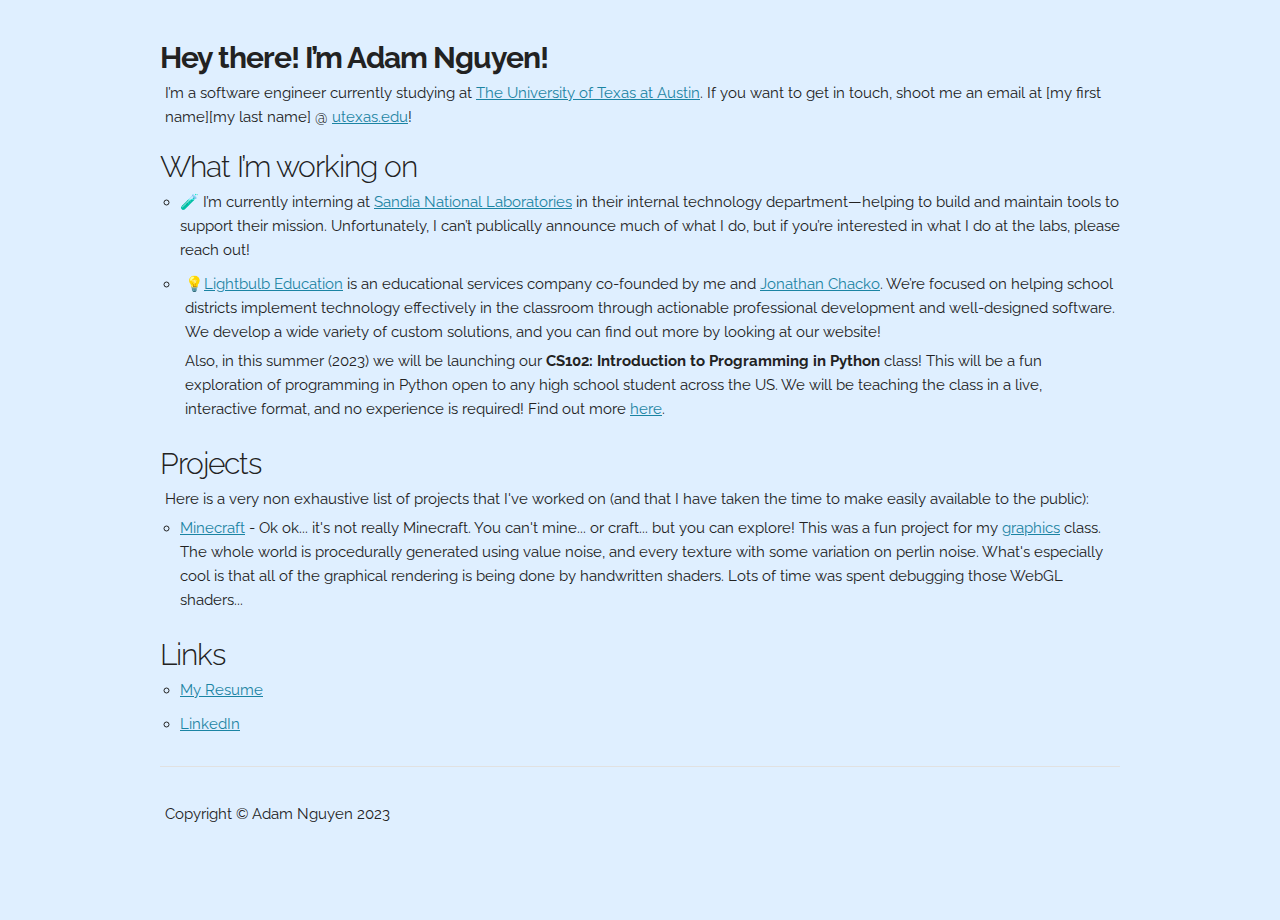
==== commit 4a741efc: "minor change" ====
--- a/public/index.html
+++ b/public/index.html
@@ -50,7 +50,7 @@
           forward to returning in the fall.
       </li> -->
     </ul>
-    <h2>Projects</h2>
+    <h1>Projects</h1>
     <p>Here is a very non exhaustive list of projects that I've worked on (and that I have taken the 
       time to make easily available to the public):</p>
     <ul>
@@ -76,7 +76,8 @@
       Copyright © Adam Nguyen 2023
     </p>
 
+
   </div>
 </body>
 
-</html>
+</html>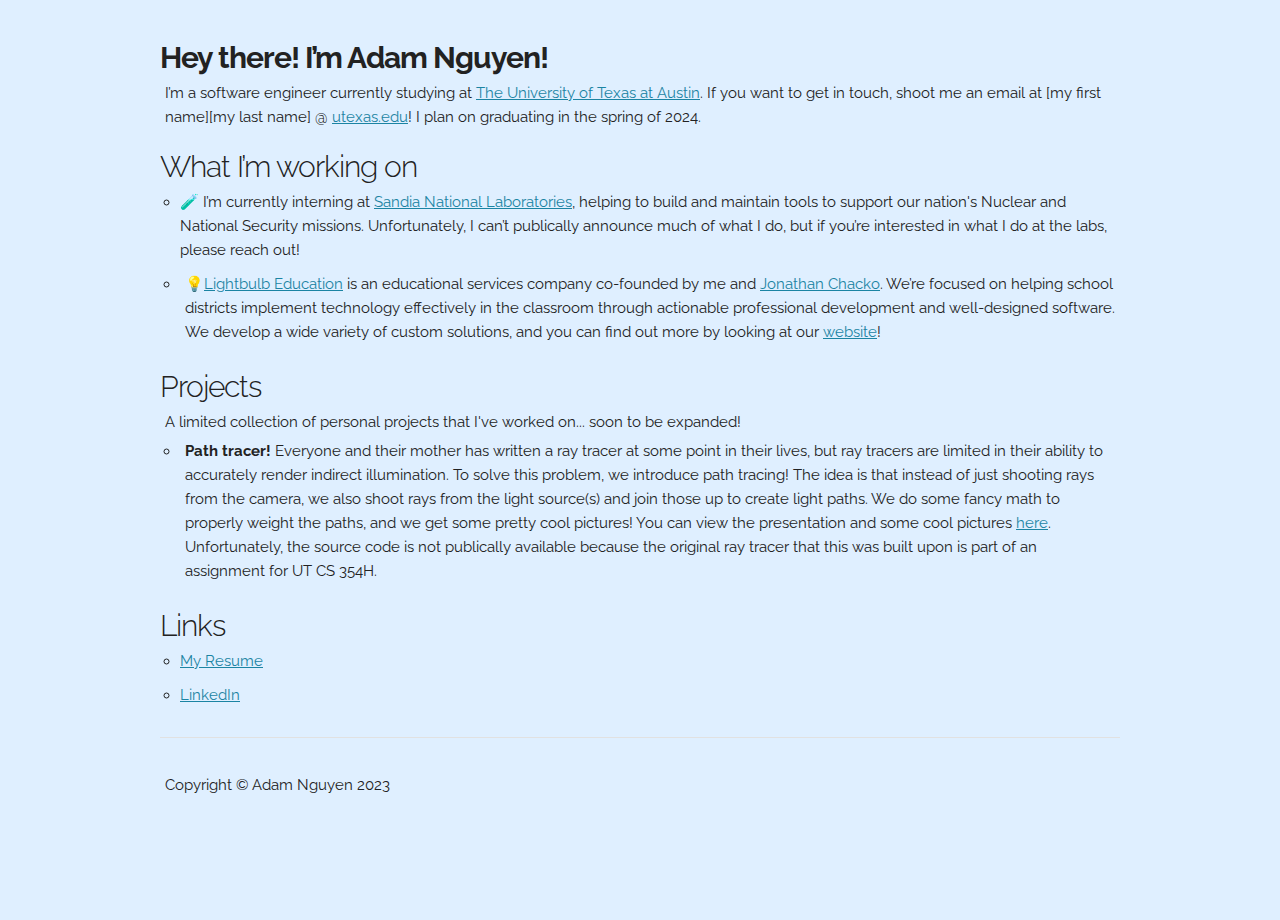
==== commit 8a41333d: "added project" ====
--- a/public/index.html
+++ b/public/index.html
@@ -21,25 +21,17 @@
     <h1 id="hey-there-i’m-adam-nguyen" class="heading"><strong>Hey there! I’m Adam Nguyen!</strong></h1>
     <p>I’m a software engineer currently studying at <a href="https://www.utexas.edu/">The University of Texas at
         Austin</a>. If you want to get in touch, shoot me an email at [my first name][my last name] @ <a
-        href="http://utexas.edu">utexas.edu</a>!</p>
+        href="http://utexas.edu">utexas.edu</a>! I plan on graduating in the spring of 2024.</p>
     <h1 id="what-i’m-working-on">What I’m working on</h1>
     <ul>
-      <li>🧪 I’m currently interning at <a href="https://sandia.gov">Sandia National Laboratories</a> in their internal
-          technology department—helping to build and maintain tools to support their mission. Unfortunately, I can’t
+      <li>🧪 I’m currently interning at <a href="https://sandia.gov">Sandia National Laboratories</a>, helping to build and maintain tools to support our nation's Nuclear and National Security missions. Unfortunately, I can’t
           publically announce much of what I do, but if you’re interested in what I do at the labs, please reach out!
       </li>
       <li><p>💡<a href="https://lightbulb.education/">Lightbulb Education</a> is an educational services company co-founded
           by me and <a href="https://jchacko.dev">Jonathan Chacko</a>. We’re focused on helping school districts
           implement technology effectively in the classroom through actionable professional development and
           well-designed software. We develop a wide variety of custom solutions, and you can find out more by looking at
-          our website!</p>
-
-          <p>
-            Also, in this summer (2023) we will be launching our <strong>CS102: Introduction to Programming in Python</strong> class!
-            This will be a fun exploration of programming in Python open to any high school student across
-            the US. We will be teaching the class in a live, interactive format, and no experience is required! 
-            Find out more <a href="https://lightbulb.education/cs102.html" target="_blank">here</a>.
-          </p>
+          our <a href="https://lightbulb.education/">website</a>!</p>
       </li>
       
       <!-- <li>
@@ -51,21 +43,24 @@
       </li> -->
     </ul>
     <h1>Projects</h1>
-    <p>Here is a very non exhaustive list of projects that I've worked on (and that I have taken the 
-      time to make easily available to the public):</p>
-    <ul>
-      <li><a href="https://www.cs.utexas.edu/~adamn/minecraft/" target="_blank">Minecraft</a> - Ok ok... it's not really Minecraft. You can't mine... or craft... 
-        but you can explore! This was a fun project for my <a href="https://www.cs.utexas.edu/~graphics/s23/cs378h/" target="_blank">graphics</a> 
-        class. The whole world is procedurally generated using value noise, and every texture with some variation on perlin noise.
-        What's especially cool is that all of the graphical rendering is being done by handwritten shaders. Lots of time was spent 
-        debugging those WebGL shaders...</li>
-    </ul>
-    <!-- <h1 id="my-friends">My friends</h1>
-    <p>🧑‍🤝‍🧑 A non-exhaustive list, in no particular order, of the wonderful people in my life:</p>
-    <ul>
-      <li><a href="https://jchacko.dev/">jchacko.dev</a> - My best friend and a super amazing guy.</li>
-      <li><a href="https://benaubin.com/">benaubin.com</a> - Makes the best pasta carbonara.</li>
-    </ul> -->
+      <p>
+        A limited collection of personal projects that I've worked on... soon to be expanded!
+      </p>
+      <ul>
+        <li>
+          <p>
+            <strong>Path tracer!</strong> Everyone and their mother has written a ray tracer at some point
+            in their lives, but ray tracers are limited in their ability to accurately render indirect
+            illumination. To solve this problem, we introduce path tracing! The idea is that instead
+            of just shooting rays from the camera, we also shoot rays from the light source(s) and join 
+            those up to create light paths. We do some fancy math to properly weight the paths, and we
+            get some pretty cool pictures! You can view the presentation and some cool pictures 
+            <a href="https://docs.google.com/presentation/d/185aiTYlpkhaQEHvT-ekl-kW1v_ZeNPEbSI99mRxgMOc/edit?usp=sharing">here</a>.
+            Unfortunately, the source code is not publically available because the original ray tracer that 
+            this was built upon is part of an assignment for UT CS 354H.
+          </p>
+        </li>
+      </ul>
     <h1 id="links">Links</h1>
     <ul>
       <li><a href="https://docs.google.com/document/d/e/2PACX-1vRsJjgC9dgACAwV-GreEsjLv2fPfvwAAKAZ-rKN1sTv48nCoxZjNA0XbSz0UhXEnxGXQOQiwuHqRRaI/pub">My Resume</a></li>
@@ -76,8 +71,7 @@
       Copyright © Adam Nguyen 2023
     </p>
 
-
   </div>
 </body>
 
-</html>+</html>
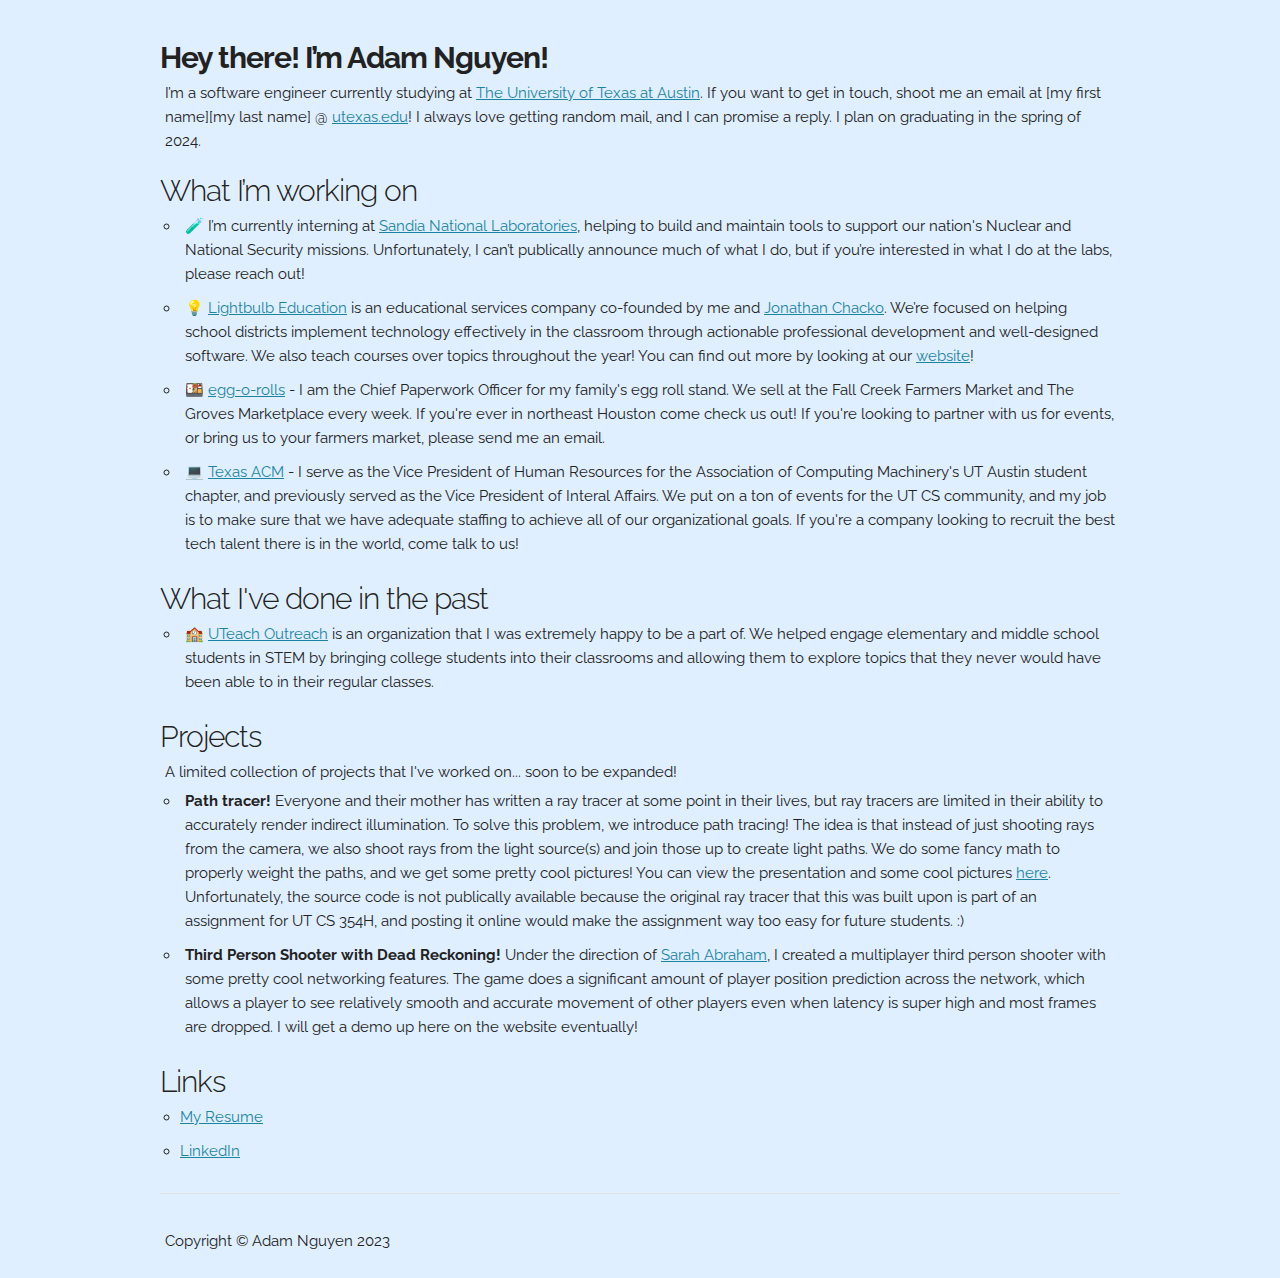
==== commit b3da5bb4: "added more personal information" ====
--- a/public/index.html
+++ b/public/index.html
@@ -19,32 +19,42 @@
   <div class="container">
     <!-- <p class="section-description header">LinkedIn  -  GitHub  -  Resume</p> -->
     <h1 id="hey-there-i’m-adam-nguyen" class="heading"><strong>Hey there! I’m Adam Nguyen!</strong></h1>
-    <p>I’m a software engineer currently studying at <a href="https://www.utexas.edu/">The University of Texas at
-        Austin</a>. If you want to get in touch, shoot me an email at [my first name][my last name] @ <a
-        href="http://utexas.edu">utexas.edu</a>! I plan on graduating in the spring of 2024.</p>
+    <p>I’m a software engineer currently studying at <a target="_blank" href="https://www.utexas.edu/">The University of Texas at
+        Austin</a>. If you want to get in touch, shoot me an email at [my first name][my last name] @ <a target="_blank"
+        href="http://utexas.edu">utexas.edu</a>! I always love getting random mail, and I can promise a reply. I plan on graduating in the spring of 2024.</p>
     <h1 id="what-i’m-working-on">What I’m working on</h1>
     <ul>
-      <li>🧪 I’m currently interning at <a href="https://sandia.gov">Sandia National Laboratories</a>, helping to build and maintain tools to support our nation's Nuclear and National Security missions. Unfortunately, I can’t
-          publically announce much of what I do, but if you’re interested in what I do at the labs, please reach out!
+      <li><p>🧪 I’m currently interning at <a target="_blank" href="https://sandia.gov">Sandia National Laboratories</a>, helping to build and maintain tools to support our nation's Nuclear and National Security missions. Unfortunately, I can’t
+          publically announce much of what I do, but if you’re interested in what I do at the labs, please reach out!</p>
       </li>
-      <li><p>💡<a href="https://lightbulb.education/">Lightbulb Education</a> is an educational services company co-founded
-          by me and <a href="https://jchacko.dev">Jonathan Chacko</a>. We’re focused on helping school districts
+      <li><p>💡 <a target="_blank" href="https://lightbulb.education/">Lightbulb Education</a> is an educational services company co-founded
+          by me and <a target="_blank" href="https://jchacko.dev">Jonathan Chacko</a>. We’re focused on helping school districts
           implement technology effectively in the classroom through actionable professional development and
-          well-designed software. We develop a wide variety of custom solutions, and you can find out more by looking at
-          our <a href="https://lightbulb.education/">website</a>!</p>
+          well-designed software. We also teach courses over topics throughout the year! You can find out more by looking at
+          our <a target="_blank" href="https://lightbulb.education/">website</a>!</p>
       </li>
-      
-      <!-- <li>
-        🏫 <a href="https://outreach.uteach.utexas.edu/">UTeach Outreach</a> is the final item on this list, an
-          organization that I am extremely happy to be a part of. We help engage elementary and middle school students
+      <li><p>🍱 <a target="_blank" href="https://eggorolls.com/">egg-o-rolls</a> - I am the Chief Paperwork Officer for my family's egg roll
+        stand. We sell at the Fall Creek Farmers Market and The Groves Marketplace every week. If you're ever in northeast Houston
+        come check us out! If you're looking to partner with us for events, or bring us to your farmers market, please send me an email.</p>
+      </li>
+      <li><p>💻 <a target="_blank" href="https://texasacm.org/">Texas ACM</a> - I serve as the Vice President of Human Resources for the Association of Computing Machinery's UT Austin student chapter,
+        and previously served as the Vice President of Interal Affairs. 
+        We put on a ton of events for the UT CS community, and my job is to make sure that we have adequate staffing to achieve all of our organizational goals.
+        If you're a company looking to recruit the best tech talent there is in the world, come talk to us!</p>
+      </li>
+    </ul>
+    <h1>What I've done in the past</h1>
+    <ul>
+      <li>
+          <p>🏫 <a target="_blank" href="https://outreach.uteach.utexas.edu/">UTeach Outreach</a> is an
+          organization that I was extremely happy to be a part of. We helped engage elementary and middle school students
           in STEM by bringing college students into their classrooms and allowing them to explore topics that they never
-          would be able to in their regular classes. I’m currently taking a break from them over the summer, but I look
-          forward to returning in the fall.
-      </li> -->
+          would have been able to in their regular classes.</p>
+      </li>
     </ul>
     <h1>Projects</h1>
       <p>
-        A limited collection of personal projects that I've worked on... soon to be expanded!
+        A limited collection of projects that I've worked on... soon to be expanded!
       </p>
       <ul>
         <li>
@@ -55,9 +65,18 @@
             of just shooting rays from the camera, we also shoot rays from the light source(s) and join 
             those up to create light paths. We do some fancy math to properly weight the paths, and we
             get some pretty cool pictures! You can view the presentation and some cool pictures 
-            <a href="https://docs.google.com/presentation/d/185aiTYlpkhaQEHvT-ekl-kW1v_ZeNPEbSI99mRxgMOc/edit?usp=sharing">here</a>.
+            <a target="_blank" href="https://docs.google.com/presentation/d/185aiTYlpkhaQEHvT-ekl-kW1v_ZeNPEbSI99mRxgMOc/edit?usp=sharing">here</a>.
             Unfortunately, the source code is not publically available because the original ray tracer that 
-            this was built upon is part of an assignment for UT CS 354H.
+            this was built upon is part of an assignment for UT CS 354H, and posting it online would make the assignment way too easy
+            for future students. :)
+          </p>
+        </li>
+        <li>
+          <p>
+            <strong>Third Person Shooter with Dead Reckoning!</strong> Under the direction of <a target="_blank" href="https://www.cs.utexas.edu/people/faculty-researchers/sarah-abraham">Sarah Abraham</a>, I created a multiplayer
+            third person shooter with some pretty cool networking features. The game does a significant amount of player position prediction across the network,
+            which allows a player to see relatively smooth and accurate movement of other players even when latency is super high and most frames are dropped.
+            I will get a demo up here on the website eventually!
           </p>
         </li>
       </ul>
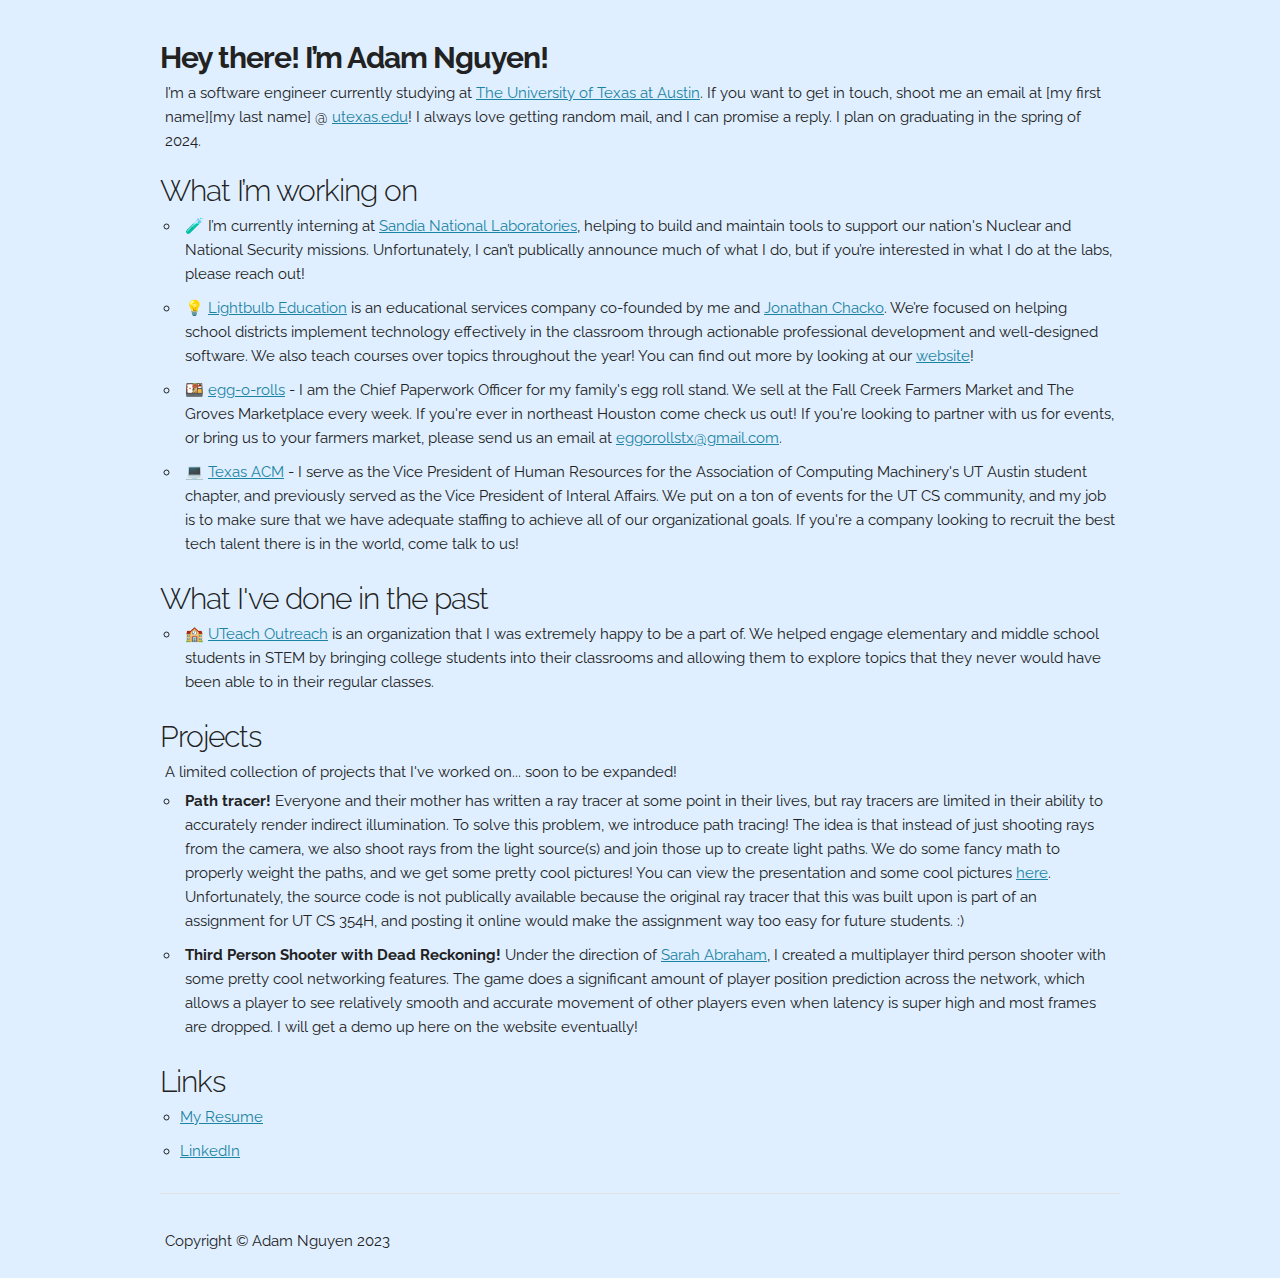
==== commit e59ffb28: "wording change to egg-o-rolls" ====
--- a/public/index.html
+++ b/public/index.html
@@ -35,7 +35,8 @@
       </li>
       <li><p>🍱 <a target="_blank" href="https://eggorolls.com/">egg-o-rolls</a> - I am the Chief Paperwork Officer for my family's egg roll
         stand. We sell at the Fall Creek Farmers Market and The Groves Marketplace every week. If you're ever in northeast Houston
-        come check us out! If you're looking to partner with us for events, or bring us to your farmers market, please send me an email.</p>
+        come check us out! If you're looking to partner with us for events, or bring us to your farmers market, please send us an email at <a href="mailto:eggorolls@gmail.com">eggorollstx@gmail.com</a>.
+      </p>
       </li>
       <li><p>💻 <a target="_blank" href="https://texasacm.org/">Texas ACM</a> - I serve as the Vice President of Human Resources for the Association of Computing Machinery's UT Austin student chapter,
         and previously served as the Vice President of Interal Affairs. 
@@ -51,6 +52,7 @@
           in STEM by bringing college students into their classrooms and allowing them to explore topics that they never
           would have been able to in their regular classes.</p>
       </li>
+      
     </ul>
     <h1>Projects</h1>
       <p>
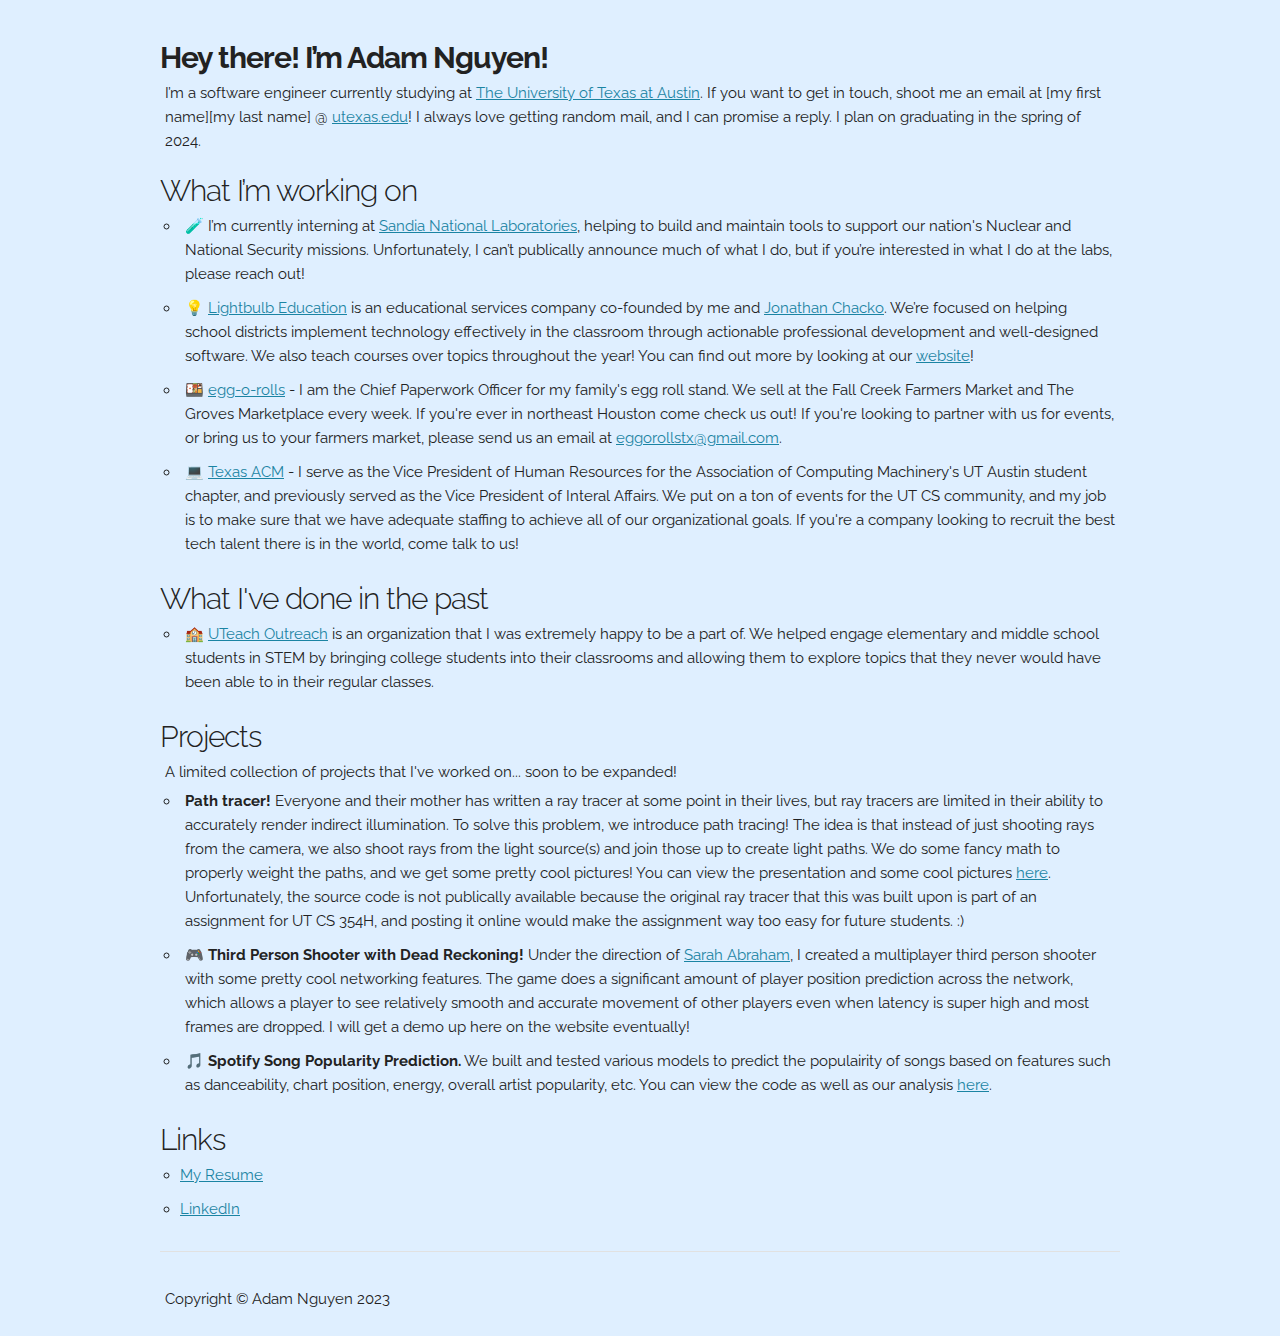
==== commit 528539e0: "ml project" ====
--- a/public/index.html
+++ b/public/index.html
@@ -75,10 +75,18 @@
         </li>
         <li>
           <p>
-            <strong>Third Person Shooter with Dead Reckoning!</strong> Under the direction of <a target="_blank" href="https://www.cs.utexas.edu/people/faculty-researchers/sarah-abraham">Sarah Abraham</a>, I created a multiplayer
+            🎮 <strong>Third Person Shooter with Dead Reckoning!</strong> Under the direction of <a target="_blank" href="https://www.cs.utexas.edu/people/faculty-researchers/sarah-abraham">Sarah Abraham</a>, I created a multiplayer
             third person shooter with some pretty cool networking features. The game does a significant amount of player position prediction across the network,
             which allows a player to see relatively smooth and accurate movement of other players even when latency is super high and most frames are dropped.
             I will get a demo up here on the website eventually!
+          </p>
+        </li>
+        <li>
+          <p>
+            🎵 <strong>Spotify Song Popularity Prediction.</strong> We built and tested various models to 
+            predict the populairity of songs based on features such as danceability, chart position, 
+            energy, overall artist popularity, etc. You can view the code as well as our analysis
+            <a target="_blank" href="https://github.com/pgosar/spotify-song-popularity">here</a>.
           </p>
         </li>
       </ul>
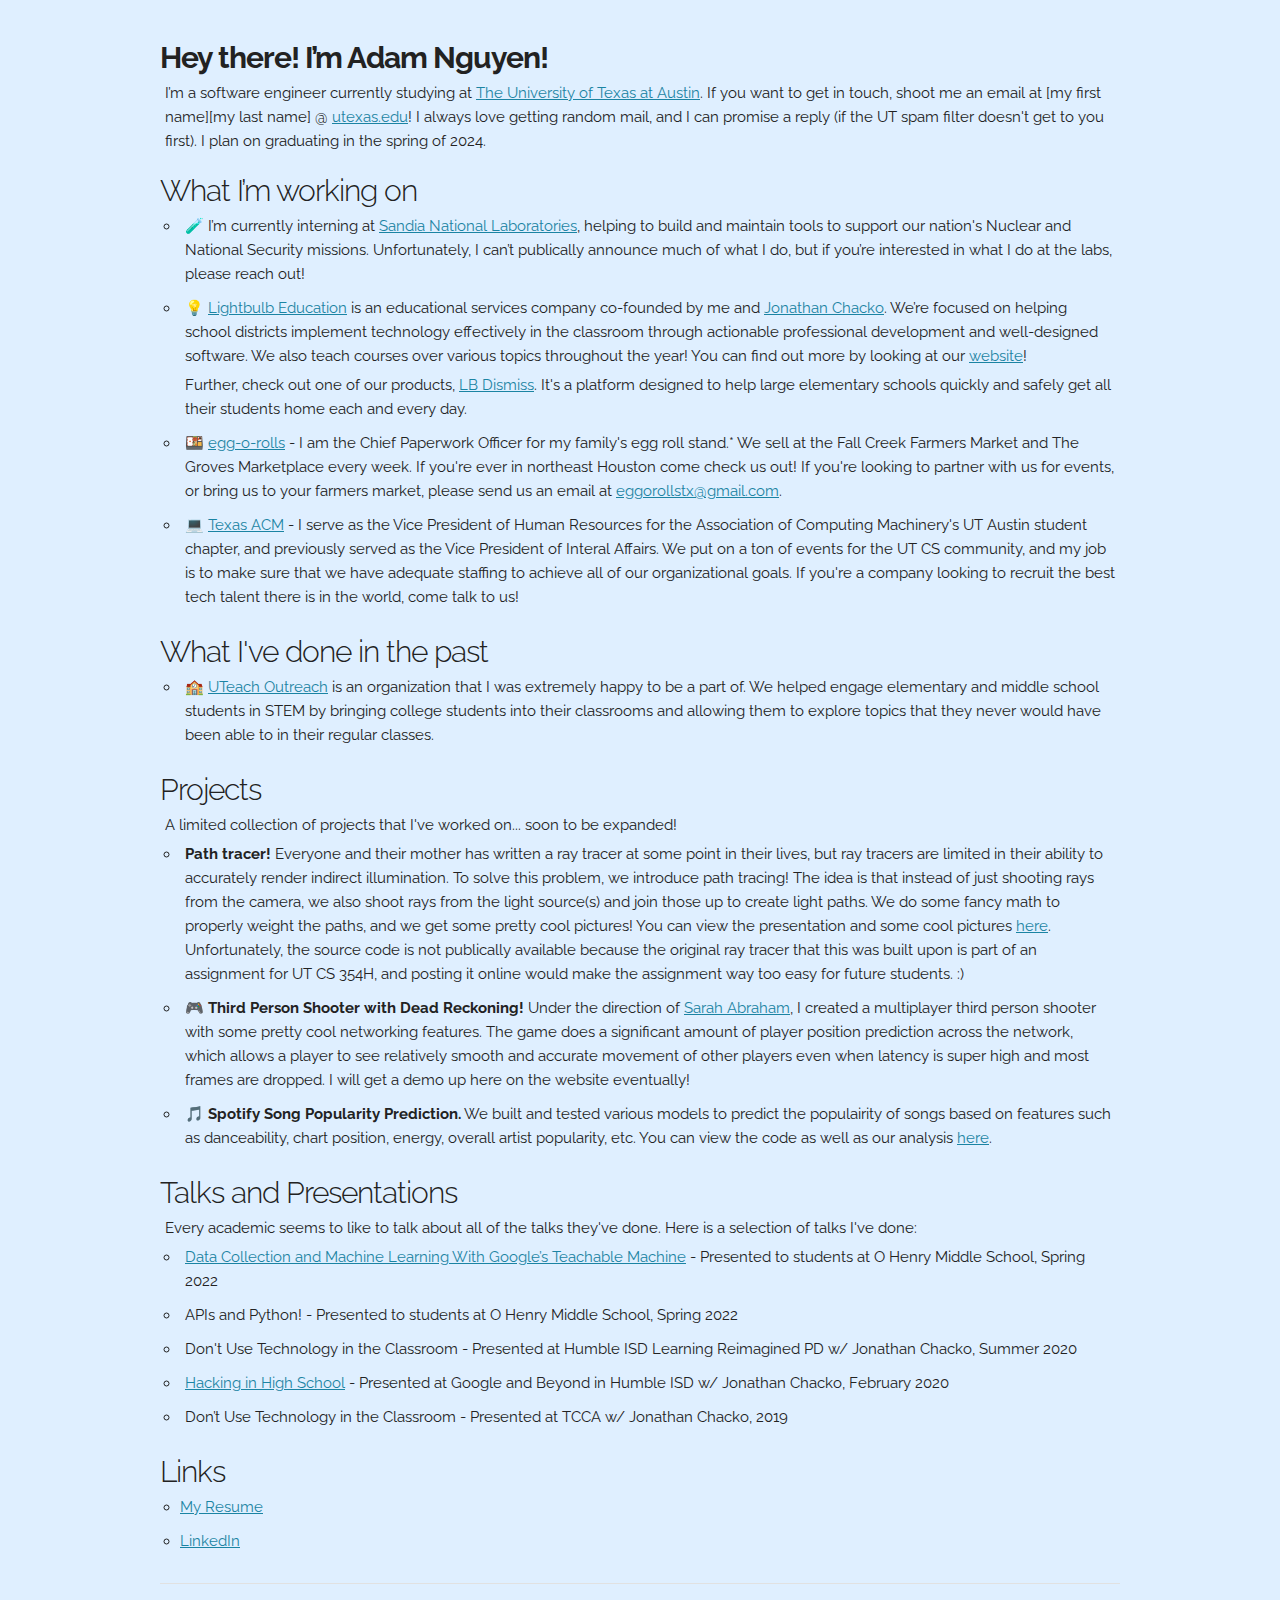
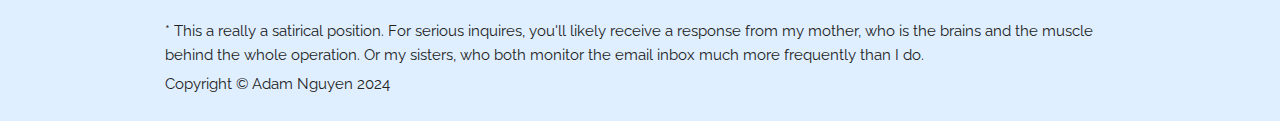
==== commit 3ee96894: "end of 2023 changes. added talks" ====
--- a/public/index.html
+++ b/public/index.html
@@ -21,7 +21,7 @@
     <h1 id="hey-there-i’m-adam-nguyen" class="heading"><strong>Hey there! I’m Adam Nguyen!</strong></h1>
     <p>I’m a software engineer currently studying at <a target="_blank" href="https://www.utexas.edu/">The University of Texas at
         Austin</a>. If you want to get in touch, shoot me an email at [my first name][my last name] @ <a target="_blank"
-        href="http://utexas.edu">utexas.edu</a>! I always love getting random mail, and I can promise a reply. I plan on graduating in the spring of 2024.</p>
+        href="http://utexas.edu">utexas.edu</a>! I always love getting random mail, and I can promise a reply (if the UT spam filter doesn't get to you first). I plan on graduating in the spring of 2024.</p>
     <h1 id="what-i’m-working-on">What I’m working on</h1>
     <ul>
       <li><p>🧪 I’m currently interning at <a target="_blank" href="https://sandia.gov">Sandia National Laboratories</a>, helping to build and maintain tools to support our nation's Nuclear and National Security missions. Unfortunately, I can’t
@@ -30,11 +30,15 @@
       <li><p>💡 <a target="_blank" href="https://lightbulb.education/">Lightbulb Education</a> is an educational services company co-founded
           by me and <a target="_blank" href="https://jchacko.dev">Jonathan Chacko</a>. We’re focused on helping school districts
           implement technology effectively in the classroom through actionable professional development and
-          well-designed software. We also teach courses over topics throughout the year! You can find out more by looking at
+          well-designed software. We also teach courses over various topics throughout the year! You can find out more by looking at
           our <a target="_blank" href="https://lightbulb.education/">website</a>!</p>
+          <p>
+            Further, check out one of our products, <a href="https://lbdismiss.com" target="_blank">LB Dismiss</a>.
+          It's a platform designed to help large elementary schools quickly and safely get all their students home each and every day.
+          </p>
       </li>
       <li><p>🍱 <a target="_blank" href="https://eggorolls.com/">egg-o-rolls</a> - I am the Chief Paperwork Officer for my family's egg roll
-        stand. We sell at the Fall Creek Farmers Market and The Groves Marketplace every week. If you're ever in northeast Houston
+        stand.* We sell at the Fall Creek Farmers Market and The Groves Marketplace every week. If you're ever in northeast Houston
         come check us out! If you're looking to partner with us for events, or bring us to your farmers market, please send us an email at <a href="mailto:eggorolls@gmail.com">eggorollstx@gmail.com</a>.
       </p>
       </li>
@@ -90,14 +94,50 @@
           </p>
         </li>
       </ul>
+    <h1>Talks and Presentations</h1>
+    <p>
+      Every academic seems to like to talk about all of the talks they've done. Here is a selection of talks I've done:
+    </p>
+    <ul>
+      <li>
+        <p>
+          <a href="https://docs.google.com/presentation/d/1oa687hfEx0ypGImZaCWiQF8BRFd6yHAFJs5imG_tcSE/edit?usp=sharing" target="_blank">Data Collection and Machine Learning With Google’s Teachable Machine</a> - Presented to students at O Henry Middle School, Spring 2022
+        </p>
+      </li>
+      <li>
+        <p>
+          APIs and Python! - Presented to students at O Henry Middle School, Spring 2022
+        </p>
+      </li>
+      <li>
+        <p>
+          Don't Use Technology in the Classroom - Presented at Humble ISD Learning Reimagined PD w/ Jonathan Chacko, Summer 2020
+        </p>
+      </li>
+      <li>
+        <p>
+          <a href="https://sites.google.com/view/jahacking/hacking-in-high-school" target="_blank">Hacking in High School</a> - Presented at Google and Beyond in Humble ISD w/ Jonathan Chacko, February 2020
+        </p>
+      </li>
+      <li>
+        <p>
+          Don’t Use Technology in the Classroom - Presented at TCCA w/ Jonathan Chacko, 2019
+        </p>
+      </li>
+    </ul>
     <h1 id="links">Links</h1>
     <ul>
       <li><a href="https://docs.google.com/document/d/e/2PACX-1vRsJjgC9dgACAwV-GreEsjLv2fPfvwAAKAZ-rKN1sTv48nCoxZjNA0XbSz0UhXEnxGXQOQiwuHqRRaI/pub">My Resume</a></li>
       <li><a href="http://linkedin.com/in/nguyen-adam">LinkedIn</a></li>
     </ul>
     <hr>
+    
+    <p>
+    * This a really a satirical position. For serious inquires, you'll likely receive a response from my mother, who is the brains
+    and the muscle behind the whole operation. Or my sisters, who both monitor the email inbox much more frequently than I do.
+    </p>
     <p class="footer">
-      Copyright © Adam Nguyen 2023
+      Copyright © Adam Nguyen 2024
     </p>
 
   </div>
